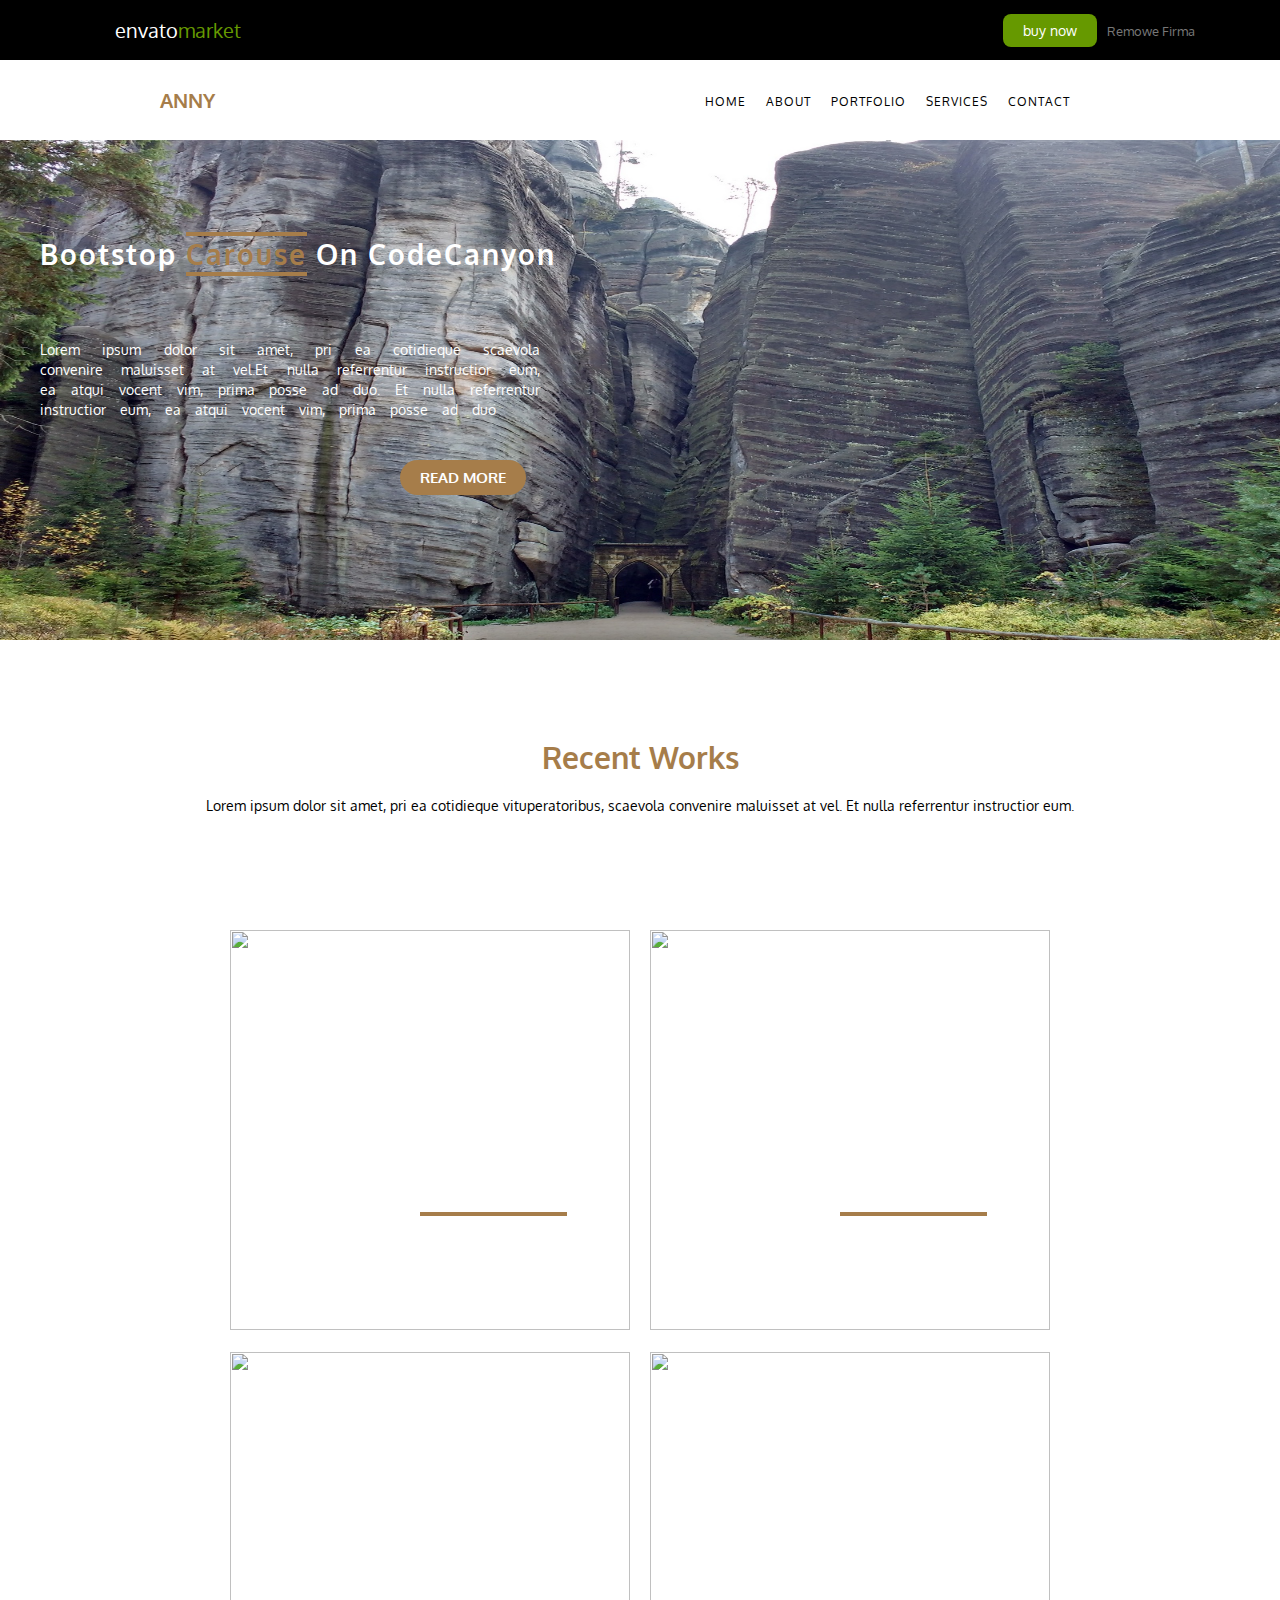
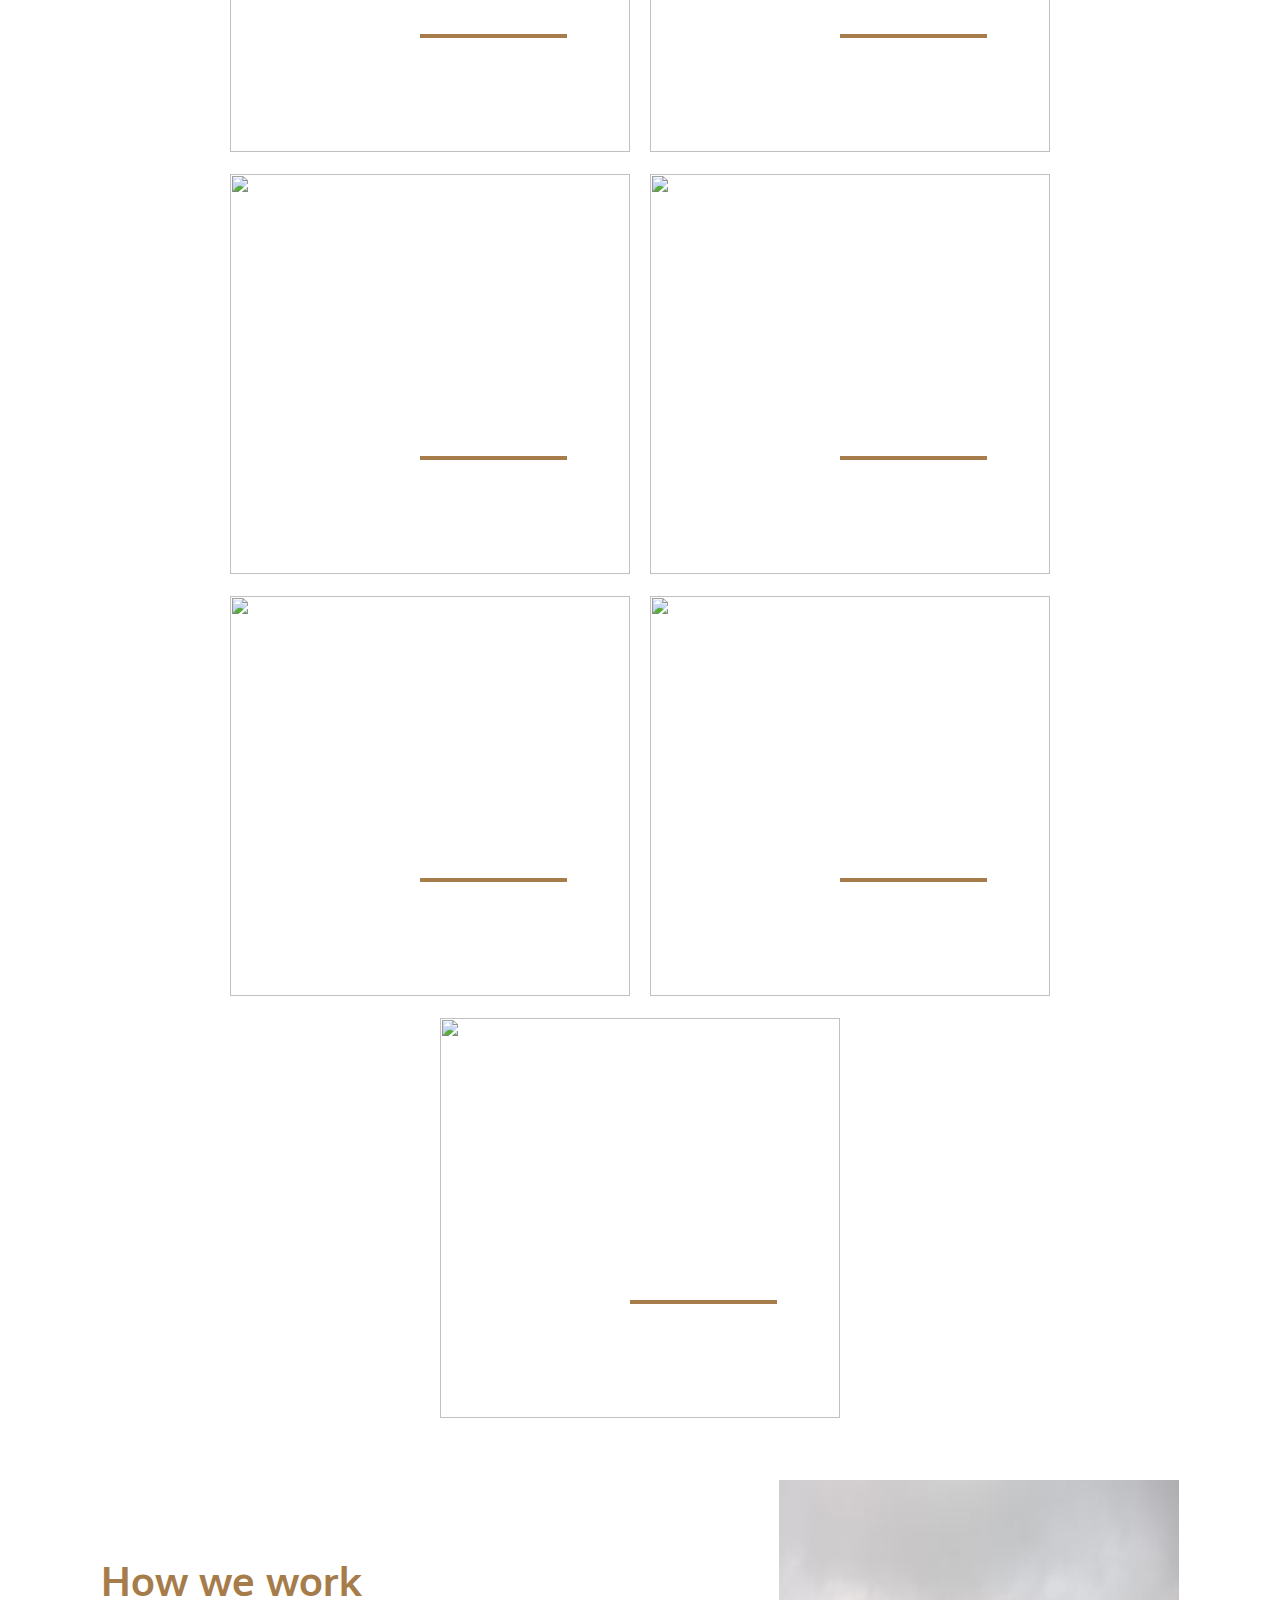
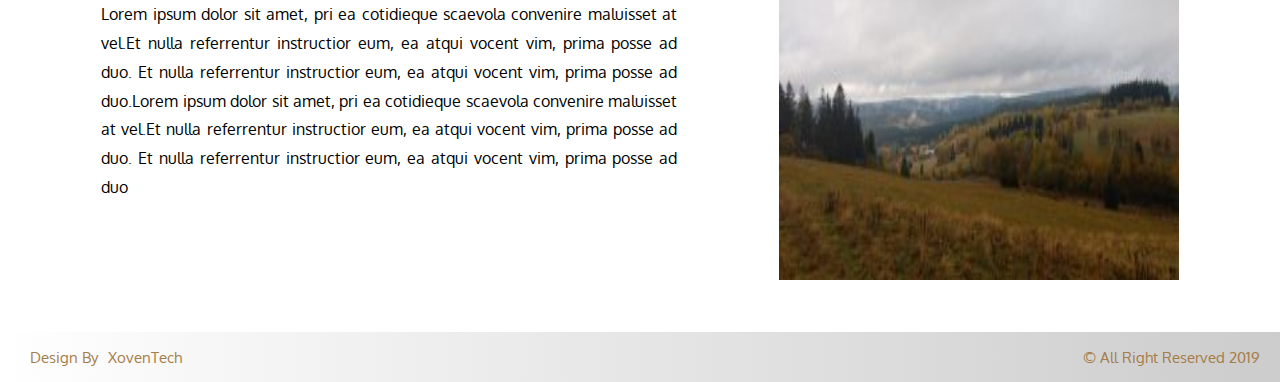
==== index.html @ 45963b71 "everything" ====
<!DOCTYPE html>
<html lang="en">
<head>
    <meta charset="UTF-8">
    <meta name="viewport" content="width=device-width, initial-scale=1.0">
    <meta http-equiv="X-UA-Compatible" content="ie=edge">
    <link rel="stylesheet" href="style.css">
    <link rel="stylesheet" href="nav.css">
    <link rel="stylesheet" href="header.css">
    <link rel="stylesheet" href="main.css">
    <link rel="stylesheet" href="section.css">
    <link rel="stylesheet" href="footer.css">
    <link href="https://fonts.googleapis.com/css?family=Oxygen:400,700&amp;subset=latin-ext" rel="stylesheet">
    <title>dokument</title>
</head>


<body>
    
    <nav class="navbar">
        <div class="navbar-branding">
            <a href="" class="logo2">envato</a>
        </div>
        <div class="navbar-list">
            <div><a href="" class="logo3">buy now</a></div>
            <div><a href="" class="logo4">remowe firma</a></div>
        </div>
    </nav> 

    <nav class="logo-botton">
        <div class="logo-anna">
            <a href="">Anny</a></li>
        </div>
        <div class="logo-link">
                <div><a href="index.html">home</a></div>
                <div><a href="">about</a></div>
                <div><a href="">portfolio</a></div>
                <div><a href="">services</a></div>
                <div><a href="kontakt.html">contact</a></div>
        </div>
    </nav>
    <header class="text">
        <div class="linia">
        <h1>
        <span class="linia1">bootstop</span>
        <span class="linia2 color">carouse</span>
        <span class="linia3">on codeCanyon</span>
        </h1></div>
        <div class="liniap">
        <p>Lorem ipsum dolor sit amet, pri ea cotidieque scaevola convenire maluisset at vel.Et nulla referrentur instructior eum, ea atqui vocent vim, prima posse ad duo. Et nulla referrentur instructior eum, ea atqui vocent vim, prima posse ad duo</p>
        </div>
        <div class="liniaa">
        <a href="">read more</a></div>
        <img src="tlo4.jpg" alt="">
    </header>

    <main class="color">
        <h1>recent works</h1>
        <p>Lorem ipsum dolor sit amet, pri ea cotidieque vituperatoribus, scaevola convenire maluisset at vel. 
                     Et nulla referrentur instructior eum.</p>
    </main>

    <section class="card-section">
        <div class="card card-1">
                <h2>i'm hangry desinger</h2>
                <p>TheCodrops always hungry to lern.</p>
                <img src="image_big3_3.jpg" alt="">     
        </div>
        <div class="card card-2">
                <h2>i'm hangry desinger</h2>                
                <p>TheCodrops always hungry to lern.</p>
                <img src="image_big3_3.jpg" alt="">  
        </div>
        <div class="card card-3">
                <h2>i'm hangry desinger</h2>                
                <p>TheCodrops always hungry to lern.</p>
                <img src="image_big3_3.jpg" alt="">  
        </div>
        <div class="card card-4">
                <h2>i'm hangry desinger</h2>                
                <p>TheCodrops always hungry to lern.</p>
                <img src="image_big3_3.jpg" alt="">  
        </div>
        <div class="card card-5">
            <h2>i'm hangry desinger</h2>                
            <p>TheCodrops always hungry to lern.</p>
            <img src="image_big3_3.jpg" alt="">  
        </div>
        <div class="card card-6">
            <h2>i'm hangry desinger</h2>                
            <p>TheCodrops always hungry to lern.</p>
            <img src="image_big3_3.jpg" alt="">  
        </div>
        <div class="card card-7">
            <h2>i'm hangry desinger</h2>                
            <p>TheCodrops always hungry to lern.</p>
            <img src="image_big3_3.jpg" alt="">  
        </div>
        <div class="card card-8">
            <h2>i'm hangry desinger</h2>                
            <p>TheCodrops always hungry to lern.</p>
            <img src="image_big3_3.jpg" alt="">  
        </div>
        <div class="card card-9">
            <h2>i'm hangry desinger</h2>                
            <p>TheCodrops always hungry to lern.</p>
            <img src="image_big3_3.jpg" alt="">  
        </div>
    </section>

    <section class="row">
        <div class="side">
                <h1>How we work</h1>
                <p>Lorem ipsum dolor sit amet, pri ea cotidieque scaevola convenire maluisset at vel.Et nulla referrentur instructior eum, ea atqui vocent vim, prima posse ad duo. Et nulla referrentur instructior eum, ea atqui vocent vim, prima posse ad duo.Lorem ipsum dolor sit amet, pri ea cotidieque scaevola convenire maluisset at vel.Et nulla referrentur instructior eum, ea atqui vocent vim, prima posse ad duo. Et nulla referrentur instructior eum, ea atqui vocent vim, prima posse ad duo</p>
            </div>
            <div class="side1">
            <img src="tlo5.jpg" alt="">
            </div>
    
    </section>
    <footer class="stopka">
        <div class="stopka1">
            <div class="tekst1">design by</div>
            <div class="tekst2">xovenTech</div>
        </div>
           <div class="stopka2">
            <p>© All Right Reserved 2019</p>
        </div>
    </footer>
           
</body>
</html>
---- style.css ----
/*reset*/


html, body, div, span, applet, object, iframe,
h1, h2, h3, h4, h5, h6, p, blockquote, pre,
a, abbr, acronym, address, big, cite, code,
del, dfn, em, img, ins, kbd, q, s, samp,
small, strike, strong, sub, sup, tt, var,
b, u, i, center,
dl, dt, dd, ol, ul, li,
fieldset, form, label, legend,
table, caption, tbody, tfoot, thead, tr, th, td,
article, aside, canvas, details, embed, 
figure, figcaption, footer, header, hgroup, 
menu, nav, output, ruby, section, summary,
time, mark, audio, video {
 margin: 0;
 padding: 0;
 border: 0;
 font-size: 100%;
 font: inherit;
 vertical-align: baseline;
}
/* HTML5 display-role reset for older browsers */
article, aside, details, figcaption, figure, 
footer, header, hgroup, menu, nav, section {
 display: block;
}
body {
 line-height: 1;
}
ol, ul {
 list-style: none;
}
blockquote, q {
 quotes: none;
}
blockquote:before, blockquote:after,
q:before, q:after {
 content: '';
 content: none;
}
table {
 border-collapse: collapse;
 border-spacing: 0;
}


* {
	box-sizing: border-box;
}
body {
	margin: 0;
	padding: 0;
	font-family: 'Oxygen', sans-serif;
}
a {
	text-decoration: none;
}





/*

.contact-form {
	width: 100%;
	margin: 0 auto;

}
.contakt-form-inner {
	width: 100%;	


}
.contact-form input {
	width: 80%;
	margin: 0 0 20px 70px;
	padding: 10px;
	text-transform: capitalize;
	box-shadow: 0px 5px 12px 2px rgba(107, 69, 22, 0.88);
	border-top: none;
	line-height: 200%;
	outline: none;
}
.contact-form textarea {
	width: 80%;
	margin: 0 0 20px 70px;
	border: 2px  solid #A67D4A;
	padding: 18px 50px 80px 10px;
	text-transform: capitalize;
	font-size: 15px;
	box-shadow: 0px 5px 12px 2px rgba(107, 69, 22, 0.88);
	border-top: none;
	outline: none;
}
.contact-form button {
	padding: 10px 20px;
	border: 2px solid #A67D4A;
	border-radius: 25px;
	font-size: 14px;
	text-transform: uppercase;
	background-color: #A67D4A;
	color: white;
	margin: 40px 0 150px 250px;

}
.contact-form button:hover {
	background-color: #999999;
	border: 2px solid #999999;
}
---- nav.css ----
* {
	box-sizing: border-box;
}
body {
	margin: 0;
	padding: 0;
	font-family: 'Oxygen', sans-serif;
}
a {
	text-decoration: none;
}

/* navbar*/
.navbar {
	background-color: black;
	box-shadow: 1px 1px 0 black;
    height: 60px;
	display: flex;
	justify-content: space-around;
	align-items: center;
}
.navbar-list {
	display: flex;
	justify-content: flex-end;
	padding-left: 25px;
	width: 50%;
}
.navbar-branding {			
	width: 300px;
	padding-left: 30px;
}
.navbar-branding a {
	font-size: 20px;
	color: white;
}
.logo2::after {
	content: "market";
	color: #669900;
}
.logo3 {
	font-size: 14px;
	color: white;
	background-color: #669900;
	padding: 8px 20px;
    border-radius: 8px;
    margin-right: 10px;
}
.logo3:hover {
	background-color: #669968;
}
.logo4 {
	color: #777777;
	text-transform: capitalize;
	font-size: 13px;
}
.logo4:hover {
	color: white;
}
/* logo-botton*/
.logo-botton {
	background-color: white;
	color: black;
	height: 80px;
	display: flex;
	flex-direction: row;
	justify-content: space-around;
	align-items: center;
	padding-left: 60px;
}
.logo-link {
	display: flex;
	flex-direction: row;
	flex-wrap: nowrap;
	justify-content: flex-end;
	width: 100%;
	margin-right: 200px;
	margin-left: 50px;

}
.logo-anna {
	width: 550px;
}

.logo-anna a {
	color: #A67D4A;
	font-size: 20px;
	font-weight: bold;
	text-transform: uppercase;
	padding-left: 100px;
	
 }
 .logo-link a {
	text-transform: uppercase;
	letter-spacing: 1px;
	color: black;
	font-size: 12px;
	margin: 0 10px;
 }
 
 .logo-link a:hover {
	 color: #A67D4A;
 }
---- header.css ----
.text {
	position: relative;
}
.linia {
	position: absolute;
	left: 40px;
	top: 100px;
	font-size: 28px;
	text-transform: capitalize;
	font-weight: 900;
	letter-spacing: 2px;
	padding-bottom: 20px;
}
.liniap  {
	word-spacing: 10px;
	line-height: 20px;
	text-align: justify;
	color: white;
	width: 500px;
	font-size: 14px;
	position: absolute;
	left: 40px;
	top: 200px;
}
.liniaa a {
	font-size: 15px;
	font-weight: 900;
	color: white;
	background-color: #A67D4A;
	border-radius: 20px;
	padding: 10px 20px;
	text-transform: uppercase;
	position: absolute;
	left: 400px;
	top: 320px;
}
.linia1{
	color: white;
}
.linia2 {	
	border-top: 4px solid #A67D4A;
	border-bottom: 4px solid #A67D4A;
	color: #A67D4A;
}
.linia3 {
	color: white;
}
.text a:hover {
	color: #A67D4A;
	background-color: white;
}
.text img {
	height: 500px;
	width: 100%;


}
---- main.css ----
main {
    margin: 100px;
    text-align: center;
}
main h1 {
	font-size: 30px;
	font-weight: 800;
	text-transform: capitalize;
    color: #A67D4A;
    padding-bottom: 20px;
}
main p {
	font-size: 14px;
	color: black;

	line-height: 2.0;
}
---- section.css ----
.card-section {
    max-width:100%;
    max-height: 100%;
    display: flex;
    flex-direction: row;
	flex-wrap: wrap;
	justify-content: center;
	align-content: center;
	margin: 0 120px;
}
.card {
    padding: 10px;
	position: relative;
	background-repeat: no-repeat;
}
.card img {
	width: 400px;
    height: 400px;
}
.card h2 {
	position: absolute;
	left: 200px;
	bottom: 100px;
	padding-top: 10px;
	color: white;
	font-size: 16px;
	text-transform: capitalize;
	border-top: 4px solid #A67D4A;
}
.card p {
	color: white;
	font-size: 16px;
	position: absolute;
	left: 120px;
	bottom: 60px;
}
/* work */
.row {
	display: flex;
	flex-wrap: wrap;
	justify-content: space-evenly;
	align-items: center;
	margin: 50px 0;
	
}

.side {
	width: 45%;
	
}
.side h1 {
	font-size: 40px;
	color: #A67D4A;
	font-weight: 900;
}
.side p {
	font-size: 16px;
	line-height: 1.5;
	text-align: justify;
	line-height: 1.8;	
}
.side1 img {
	width: 400px;
	height: 400px;
	
}
---- footer.css ----
.stopka {
	padding: 0 20px;
    font-size: 15px;
    display: flex;
    align-items: center;
   justify-content: space-between;
    color: #A67D4A;
	height: 50px;
	text-transform: capitalize;
	background: linear-gradient(left,#ffffff, rgb(204, 204, 204));
	background: -moz-linear-gradient(left,#ffffff, rgb(204, 204, 204));
	background: -o-linear-gradient(left,#ffffff, rgb(204, 204, 204));
	background: -webkit-linear-gradient(left,#ffffff, rgb(204, 204, 204));
}
.stopka1 {
	display: flex;
	align-items: center;
	justify-content: flex-start;
}
.tekst1 {
	padding: 0 10px;
}
.tekst2:hover {
	cursor: pointer;
}
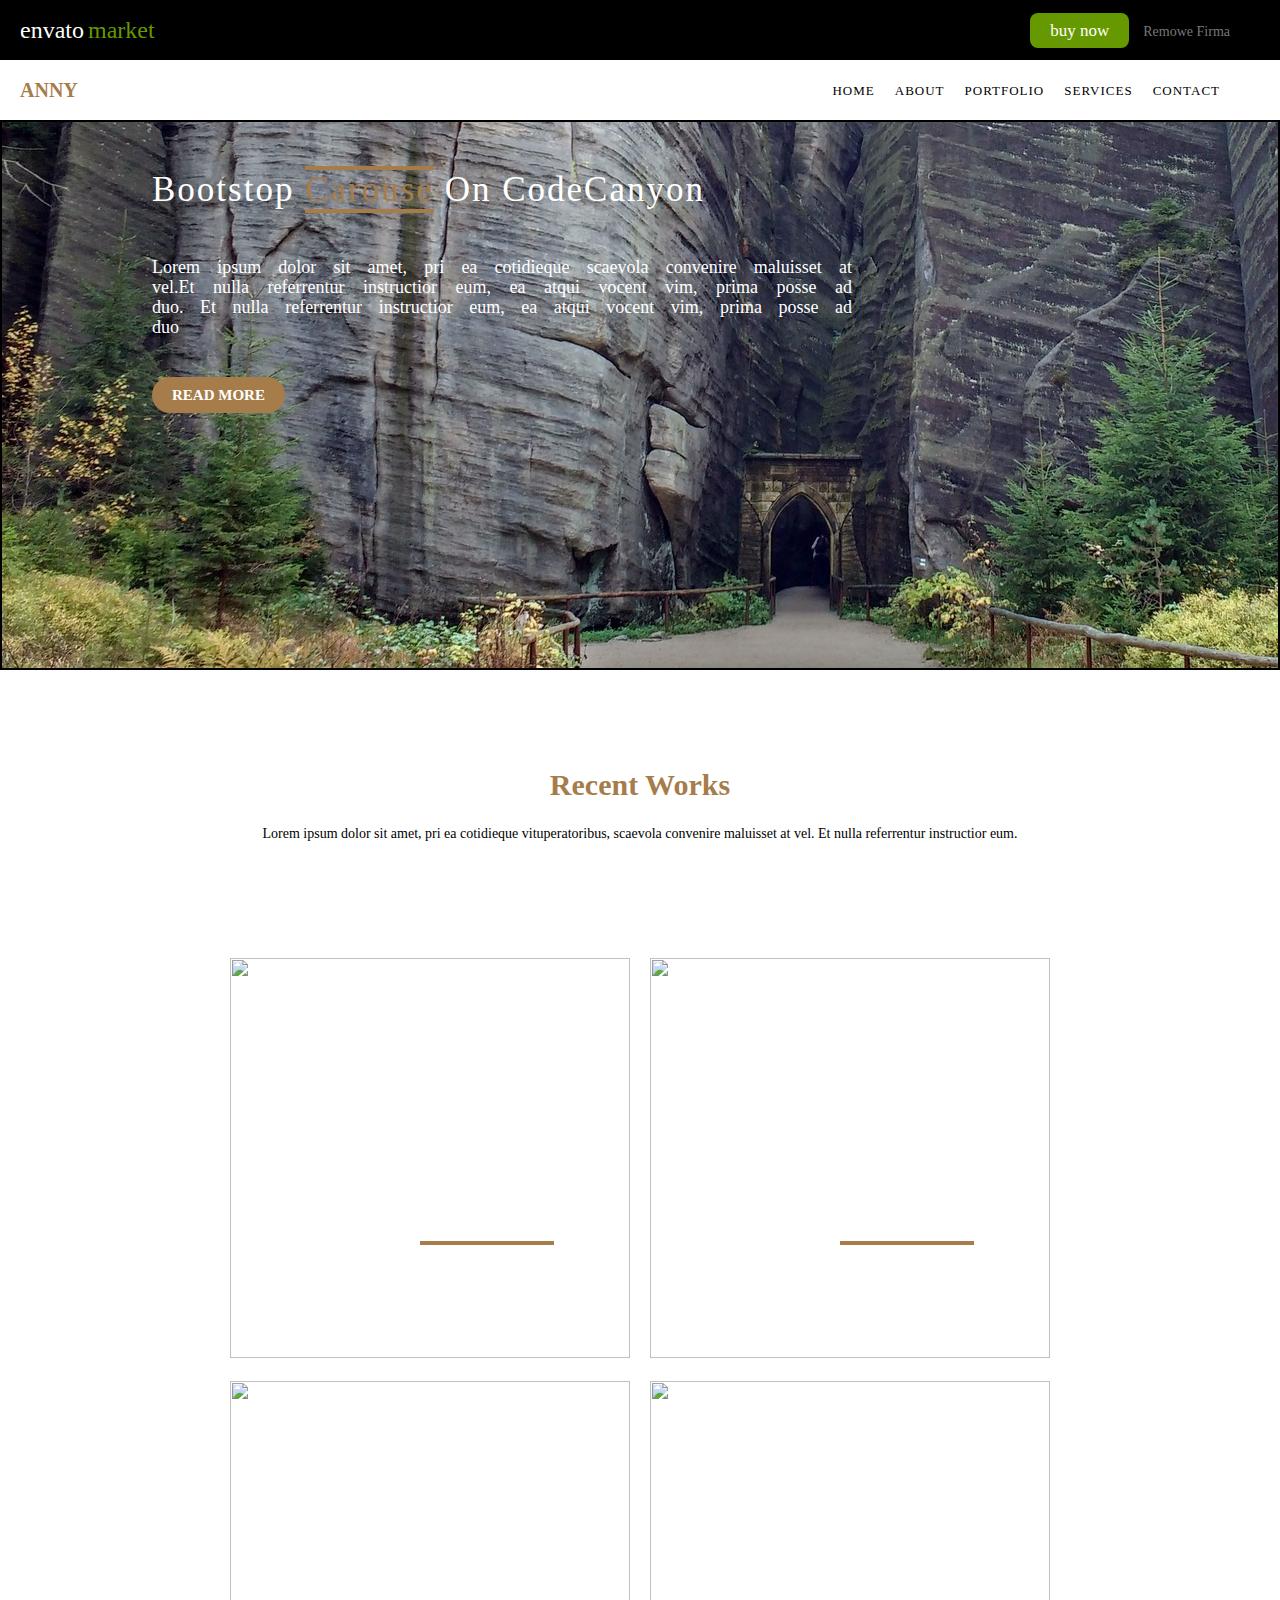
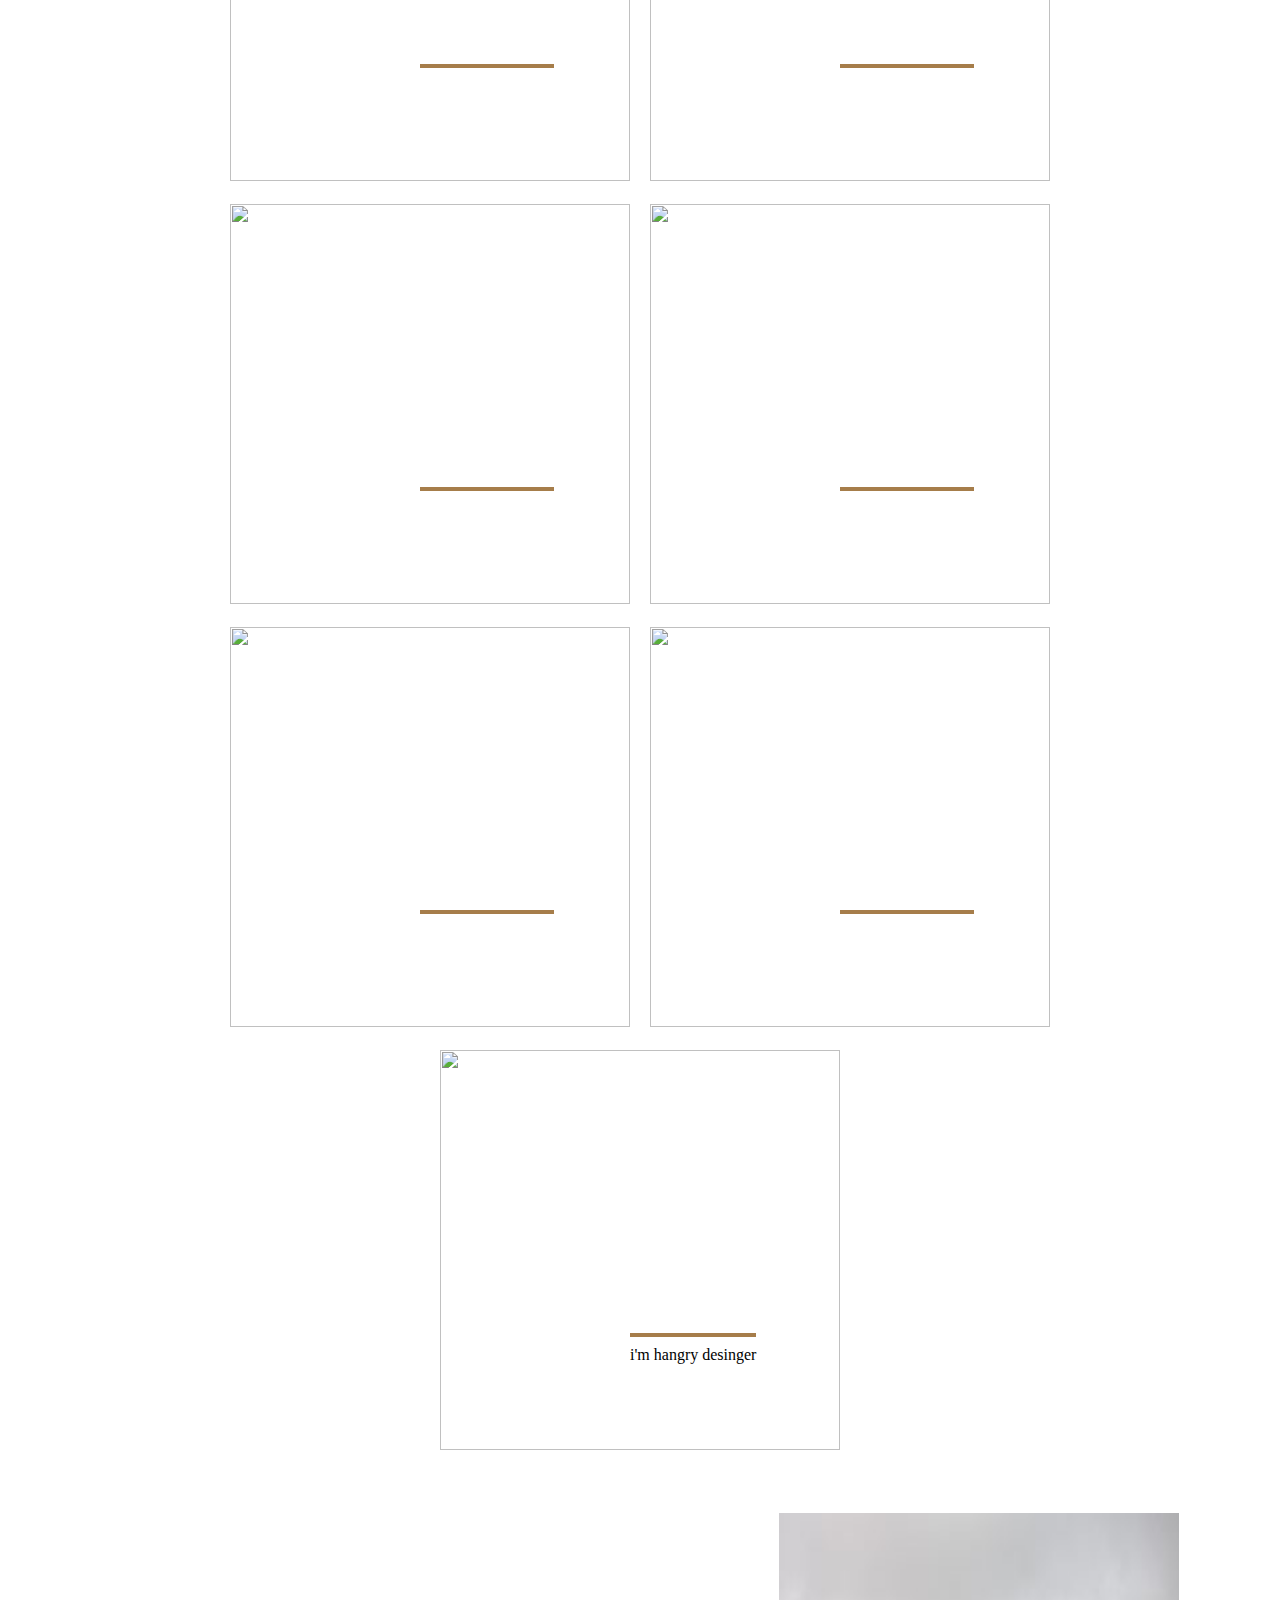
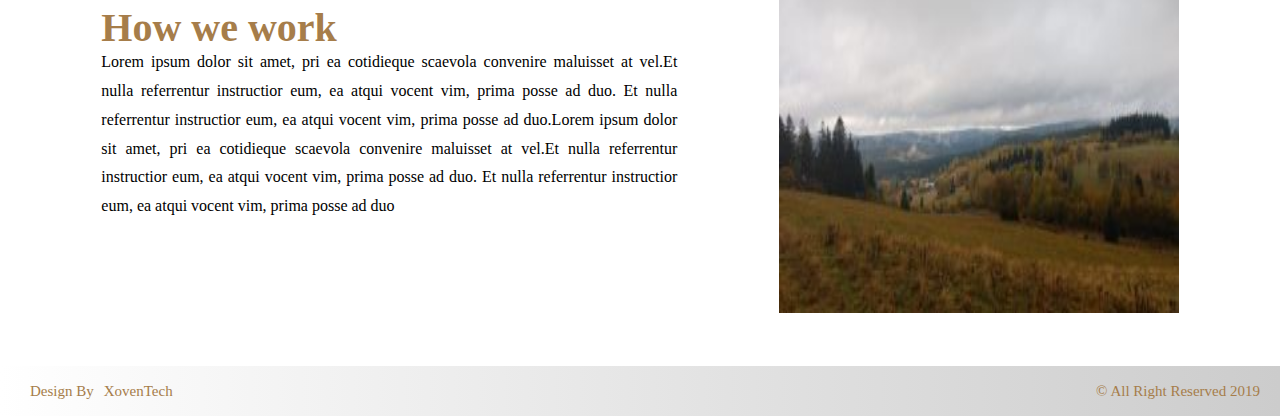
==== commit 24c471be: "correction" ====
--- a/index.html
+++ b/index.html
@@ -10,107 +10,101 @@
     <link rel="stylesheet" href="main.css">
     <link rel="stylesheet" href="section.css">
     <link rel="stylesheet" href="footer.css">
+    <link rel="stylesheet" href="reset.css">
     <link href="https://fonts.googleapis.com/css?family=Oxygen:400,700&amp;subset=latin-ext" rel="stylesheet">
     <title>dokument</title>
 </head>
 
-
 <body>
-    
     <nav class="navbar">
-        <div class="navbar-branding">
-            <a href="" class="logo2">envato</a>
+        <div class="navbar-logo">
+            <a href="" class="logo1 color1">envato</a>
+            <a href="" class="logo2">market</a>
         </div>
         <div class="navbar-list">
-            <div><a href="" class="logo3">buy now</a></div>
-            <div><a href="" class="logo4">remowe firma</a></div>
+            <a href="" class="logo3 color1">buy now</a>
+            <a href="" class="logo4 text2">remowe firma</a>
         </div>
     </nav> 
-
     <nav class="logo-botton">
         <div class="logo-anna">
-            <a href="">Anny</a></li>
+            <a class="color2 text1"href="">Anny</a></li>
         </div>
         <div class="logo-link">
-                <div><a href="index.html">home</a></div>
-                <div><a href="">about</a></div>
-                <div><a href="">portfolio</a></div>
-                <div><a href="">services</a></div>
-                <div><a href="kontakt.html">contact</a></div>
+            <a class="text1"href="index.html">home</a>
+            <a class="text1"href="">about</a>
+            <a class="text1"href="">portfolio</a>
+            <a class="text1"href="">services</a>
+            <a class="text1"href="kontakt.html">contact</a>
         </div>
     </nav>
     <header class="text">
-        <div class="linia">
-        <h1>
-        <span class="linia1">bootstop</span>
-        <span class="linia2 color">carouse</span>
-        <span class="linia3">on codeCanyon</span>
-        </h1></div>
-        <div class="liniap">
-        <p>Lorem ipsum dolor sit amet, pri ea cotidieque scaevola convenire maluisset at vel.Et nulla referrentur instructior eum, ea atqui vocent vim, prima posse ad duo. Et nulla referrentur instructior eum, ea atqui vocent vim, prima posse ad duo</p>
-        </div>
-        <div class="liniaa">
-        <a href="">read more</a></div>
-        <img src="tlo4.jpg" alt="">
+        <h1 class="linia text2">
+        <span class="linia1 color1">bootstop</span>
+        <span class="linia2 color2">carouse</span>
+        <span class="linia3 color1">on codeCanyon</span>
+        </h1>
+        <p class="liniap color1" >Lorem ipsum dolor sit amet, pri ea cotidieque scaevola convenire maluisset at vel.Et nulla referrentur instructior eum, ea atqui vocent vim, prima posse ad duo. Et nulla referrentur instructior eum, ea atqui vocent vim, prima posse ad duo</p>
+        <a class="liniaa text1"href="">read more</a>
     </header>
 
-    <main class="color">
-        <h1>recent works</h1>
+    <main>
+        <h2 class="color2 text2">recent works</h2>
         <p>Lorem ipsum dolor sit amet, pri ea cotidieque vituperatoribus, scaevola convenire maluisset at vel. 
                      Et nulla referrentur instructior eum.</p>
     </main>
 
     <section class="card-section">
         <div class="card card-1">
-                <h2>i'm hangry desinger</h2>
-                <p>TheCodrops always hungry to lern.</p>
+                <h5 class="color1 text2">i'm hangry desinger</h5>
+                <p class="color1 text2">TheCodrops always hungry to lern.</p>
                 <img src="image_big3_3.jpg" alt="">     
         </div>
         <div class="card card-2">
-                <h2>i'm hangry desinger</h2>                
-                <p>TheCodrops always hungry to lern.</p>
+                <h5 class="color1 text2">i'm hangry desinger</h5>                
+                <p class="color1">TheCodrops always hungry to lern.</p>
                 <img src="image_big3_3.jpg" alt="">  
         </div>
         <div class="card card-3">
-                <h2>i'm hangry desinger</h2>                
-                <p>TheCodrops always hungry to lern.</p>
+                <h5 class="color1 text2">i'm hangry desinger</h5>                
+                <p class="color1">TheCodrops always hungry to lern.</p>
                 <img src="image_big3_3.jpg" alt="">  
         </div>
         <div class="card card-4">
-                <h2>i'm hangry desinger</h2>                
-                <p>TheCodrops always hungry to lern.</p>
+                <h5 class="color1 text2">i'm hangry desinger</h5>                
+                <p class="color1">TheCodrops always hungry to lern.</p>
                 <img src="image_big3_3.jpg" alt="">  
         </div>
         <div class="card card-5">
-            <h2>i'm hangry desinger</h2>                
-            <p>TheCodrops always hungry to lern.</p>
+            <h5 class="color1 text2">i'm hangry desinger</h5>                
+            <p class="color1">TheCodrops always hungry to lern.</p>
             <img src="image_big3_3.jpg" alt="">  
         </div>
         <div class="card card-6">
-            <h2>i'm hangry desinger</h2>                
-            <p>TheCodrops always hungry to lern.</p>
+            <h5 class="color1 text2">i'm hangry desinger</h5>                
+            <p class="color1">TheCodrops always hungry to lern.</p>
             <img src="image_big3_3.jpg" alt="">  
         </div>
         <div class="card card-7">
-            <h2>i'm hangry desinger</h2>                
-            <p>TheCodrops always hungry to lern.</p>
+            <h5 class="color1 text2">i'm hangry desinger</h5>                
+            <p class="color1">TheCodrops always hungry to lern.</p>
             <img src="image_big3_3.jpg" alt="">  
         </div>
         <div class="card card-8">
-            <h2>i'm hangry desinger</h2>                
-            <p>TheCodrops always hungry to lern.</p>
+            <h5 class="color1 text2">i'm hangry desinger</h5>                
+            <p class="color1">TheCodrops always hungry to lern.</p>
             <img src="image_big3_3.jpg" alt="">  
         </div>
         <div class="card card-9">
-            <h2>i'm hangry desinger</h2>                
-            <p>TheCodrops always hungry to lern.</p>
+            <h5 class="color1text2 ">i'm hangry desinger</h5>                
+            <p class="color1">TheCodrops always hungry to lern.</p>
             <img src="image_big3_3.jpg" alt="">  
         </div>
     </section>
 
     <section class="row">
         <div class="side">
-                <h1>How we work</h1>
+                <h1 class="color2">How we work</h1>
                 <p>Lorem ipsum dolor sit amet, pri ea cotidieque scaevola convenire maluisset at vel.Et nulla referrentur instructior eum, ea atqui vocent vim, prima posse ad duo. Et nulla referrentur instructior eum, ea atqui vocent vim, prima posse ad duo.Lorem ipsum dolor sit amet, pri ea cotidieque scaevola convenire maluisset at vel.Et nulla referrentur instructior eum, ea atqui vocent vim, prima posse ad duo. Et nulla referrentur instructior eum, ea atqui vocent vim, prima posse ad duo</p>
             </div>
             <div class="side1">
@@ -118,7 +112,7 @@
             </div>
     
     </section>
-    <footer class="stopka">
+    <footer class="stopka color2 text2">
         <div class="stopka1">
             <div class="tekst1">design by</div>
             <div class="tekst2">xovenTech</div>
@@ -126,7 +120,6 @@
            <div class="stopka2">
             <p>© All Right Reserved 2019</p>
         </div>
-    </footer>
-           
+    </footer>           
 </body>
 </html>
--- a/style.css
+++ b/style.css
@@ -1,112 +1,30 @@
-/*reset*/
-
-
-html, body, div, span, applet, object, iframe,
-h1, h2, h3, h4, h5, h6, p, blockquote, pre,
-a, abbr, acronym, address, big, cite, code,
-del, dfn, em, img, ins, kbd, q, s, samp,
-small, strike, strong, sub, sup, tt, var,
-b, u, i, center,
-dl, dt, dd, ol, ul, li,
-fieldset, form, label, legend,
-table, caption, tbody, tfoot, thead, tr, th, td,
-article, aside, canvas, details, embed, 
-figure, figcaption, footer, header, hgroup, 
-menu, nav, output, ruby, section, summary,
-time, mark, audio, video {
- margin: 0;
- padding: 0;
- border: 0;
- font-size: 100%;
- font: inherit;
- vertical-align: baseline;
-}
-/* HTML5 display-role reset for older browsers */
-article, aside, details, figcaption, figure, 
-footer, header, hgroup, menu, nav, section {
- display: block;
-}
-body {
- line-height: 1;
-}
-ol, ul {
- list-style: none;
-}
-blockquote, q {
- quotes: none;
-}
-blockquote:before, blockquote:after,
-q:before, q:after {
- content: '';
- content: none;
-}
-table {
- border-collapse: collapse;
- border-spacing: 0;
-}
-
 
 * {
 	box-sizing: border-box;
 }
 body {
-	margin: 0;
-	padding: 0;
+	
 	font-family: 'Oxygen', sans-serif;
+	
 }
 a {
 	text-decoration: none;
 }
+.color1 {
+	color: white;
+}
+.color2 {
+	color: #A67D4A;
+}
+.text1 {
+	text-transform: uppercase;
+}
+.text2 {
+	text-transform: capitalize;
+}
+	
 
 
 
 
 
-/*
-
-.contact-form {
-	width: 100%;
-	margin: 0 auto;
-
-}
-.contakt-form-inner {
-	width: 100%;	
-
-
-}
-.contact-form input {
-	width: 80%;
-	margin: 0 0 20px 70px;
-	padding: 10px;
-	text-transform: capitalize;
-	box-shadow: 0px 5px 12px 2px rgba(107, 69, 22, 0.88);
-	border-top: none;
-	line-height: 200%;
-	outline: none;
-}
-.contact-form textarea {
-	width: 80%;
-	margin: 0 0 20px 70px;
-	border: 2px  solid #A67D4A;
-	padding: 18px 50px 80px 10px;
-	text-transform: capitalize;
-	font-size: 15px;
-	box-shadow: 0px 5px 12px 2px rgba(107, 69, 22, 0.88);
-	border-top: none;
-	outline: none;
-}
-.contact-form button {
-	padding: 10px 20px;
-	border: 2px solid #A67D4A;
-	border-radius: 25px;
-	font-size: 14px;
-	text-transform: uppercase;
-	background-color: #A67D4A;
-	color: white;
-	margin: 40px 0 150px 250px;
-
-}
-.contact-form button:hover {
-	background-color: #999999;
-	border: 2px solid #999999;
-}--- a/nav.css
+++ b/nav.css
@@ -1,102 +1,66 @@
-* {
-	box-sizing: border-box;
-}
-body {
-	margin: 0;
-	padding: 0;
-	font-family: 'Oxygen', sans-serif;
-}
-a {
-	text-decoration: none;
-}
 
 /* navbar*/
 .navbar {
 	background-color: black;
-	box-shadow: 1px 1px 0 black;
-    height: 60px;
 	display: flex;
-	justify-content: space-around;
+	justify-content: space-between;
 	align-items: center;
+	height: 60px;
+	
 }
-.navbar-list {
-	display: flex;
-	justify-content: flex-end;
-	padding-left: 25px;
-	width: 50%;
+.logo1 {
+	font-size: 24px;
+	padding-left: 20px;
 }
-.navbar-branding {			
-	width: 300px;
-	padding-left: 30px;
-}
-.navbar-branding a {
-	font-size: 20px;
-	color: white;
-}
-.logo2::after {
-	content: "market";
+.logo2 {
 	color: #669900;
+	font-size: 24px;
 }
 .logo3 {
-	font-size: 14px;
-	color: white;
+	font-size: 17px;
 	background-color: #669900;
 	padding: 8px 20px;
     border-radius: 8px;
-    margin-right: 10px;
+	margin-right: 10px;
+	
 }
 .logo3:hover {
 	background-color: #669968;
 }
 .logo4 {
 	color: #777777;
-	text-transform: capitalize;
-	font-size: 13px;
+	font-size: 14px;
+	padding-right: 50px;
 }
 .logo4:hover {
 	color: white;
 }
 /* logo-botton*/
 .logo-botton {
-	background-color: white;
-	color: black;
-	height: 80px;
 	display: flex;
-	flex-direction: row;
-	justify-content: space-around;
+	justify-content: space-between;
 	align-items: center;
-	padding-left: 60px;
+	height: 60px;
 }
 .logo-link {
 	display: flex;
-	flex-direction: row;
 	flex-wrap: nowrap;
-	justify-content: flex-end;
-	width: 100%;
-	margin-right: 200px;
-	margin-left: 50px;
-
+	justify-content: space-evenly;
+	align-items: center;
+	margin-right: 50px;
 }
-.logo-anna {
-	width: 550px;
-}
-
 .logo-anna a {
-	color: #A67D4A;
 	font-size: 20px;
 	font-weight: bold;
-	text-transform: uppercase;
-	padding-left: 100px;
-	
+	margin-left: 20px;
  }
  .logo-link a {
-	text-transform: uppercase;
 	letter-spacing: 1px;
 	color: black;
-	font-size: 12px;
-	margin: 0 10px;
+	font-size: 13px;
+	padding: 5px 10px;
  }
- 
+
  .logo-link a:hover {
 	 color: #A67D4A;
  }
--- a/header.css
+++ b/header.css
@@ -1,58 +1,69 @@
 .text {
-	position: relative;
+	height: 420px;
+	background-image: url(tlo4_small.jpg);
+	border: 2px solid black;
+
+}
+@media screen and ( min-width: 1024px){
+	.text {
+	background-image: url(tlo4_big.jpg);
+	height: 550px;
+}
 }
 .linia {
-	position: absolute;
-	left: 40px;
-	top: 100px;
-	font-size: 28px;
-	text-transform: capitalize;
-	font-weight: 900;
+	font-size: 26px;
 	letter-spacing: 2px;
-	padding-bottom: 20px;
+	margin: 50px;
+	
+}
+@media screen and ( min-width: 1024px){
+	.linia {
+		font-size: 35px;
+		padding-left: 100px;
+	}
 }
 .liniap  {
+	font-size: 14px;
 	word-spacing: 10px;
 	line-height: 20px;
 	text-align: justify;
-	color: white;
-	width: 500px;
-	font-size: 14px;
-	position: absolute;
-	left: 40px;
-	top: 200px;
+	width: 400px;
+	margin: 50px;
 }
-.liniaa a {
+@media screen and ( min-width: 1024px){
+.liniap {
+	font-size: 18px;
+	width: 800px;
+	padding-left: 100px;
+	}
+}
+
+.text a {
 	font-size: 15px;
+	background-color: #A67D4A;
+	border-radius: 80px;
+	padding: 15px 30px;
 	font-weight: 900;
 	color: white;
-	background-color: #A67D4A;
-	border-radius: 20px;
 	padding: 10px 20px;
-	text-transform: uppercase;
-	position: absolute;
-	left: 400px;
-	top: 320px;
+	margin-left: 50px;
 }
-.linia1{
-	color: white;
+@media screen and ( min-width: 1024px){
+.text a {
+	font-size: 15px;
+	padding: 10px 20px;
+	margin-left: 150px;
+	}
 }
+	
 .linia2 {	
 	border-top: 4px solid #A67D4A;
 	border-bottom: 4px solid #A67D4A;
-	color: #A67D4A;
 }
-.linia3 {
-	color: white;
-}
+
 .text a:hover {
 	color: #A67D4A;
 	background-color: white;
 }
-.text img {
-	height: 500px;
-	width: 100%;
 
 
-}
-
--- a/main.css
+++ b/main.css
@@ -2,16 +2,12 @@
     margin: 100px;
     text-align: center;
 }
-main h1 {
+main h2 {
 	font-size: 30px;
 	font-weight: 800;
-	text-transform: capitalize;
-    color: #A67D4A;
     padding-bottom: 20px;
 }
 main p {
 	font-size: 14px;
-	color: black;
-
 	line-height: 2.0;
 }--- a/section.css
+++ b/section.css
@@ -1,6 +1,4 @@
 .card-section {
-    max-width:100%;
-    max-height: 100%;
     display: flex;
     flex-direction: row;
 	flex-wrap: wrap;
@@ -11,24 +9,21 @@
 .card {
     padding: 10px;
 	position: relative;
-	background-repeat: no-repeat;
+
 }
 .card img {
 	width: 400px;
     height: 400px;
 }
-.card h2 {
+.card h5 {
 	position: absolute;
 	left: 200px;
 	bottom: 100px;
 	padding-top: 10px;
-	color: white;
 	font-size: 16px;
-	text-transform: capitalize;
 	border-top: 4px solid #A67D4A;
 }
 .card p {
-	color: white;
 	font-size: 16px;
 	position: absolute;
 	left: 120px;
@@ -41,26 +36,20 @@
 	justify-content: space-evenly;
 	align-items: center;
 	margin: 50px 0;
-	
 }
-
 .side {
 	width: 45%;
-	
 }
 .side h1 {
 	font-size: 40px;
-	color: #A67D4A;
 	font-weight: 900;
 }
 .side p {
 	font-size: 16px;
-	line-height: 1.5;
+	line-height: 1.8;
 	text-align: justify;
-	line-height: 1.8;	
 }
 .side1 img {
 	width: 400px;
 	height: 400px;
-	
 }--- a/footer.css
+++ b/footer.css
@@ -3,10 +3,8 @@
     font-size: 15px;
     display: flex;
     align-items: center;
-   justify-content: space-between;
-    color: #A67D4A;
+    justify-content: space-between;
 	height: 50px;
-	text-transform: capitalize;
 	background: linear-gradient(left,#ffffff, rgb(204, 204, 204));
 	background: -moz-linear-gradient(left,#ffffff, rgb(204, 204, 204));
 	background: -o-linear-gradient(left,#ffffff, rgb(204, 204, 204));
@@ -20,7 +18,7 @@
 .tekst1 {
 	padding: 0 10px;
 }
-.tekst2:hover {
+.tekst2 {
 	cursor: pointer;
 }
 
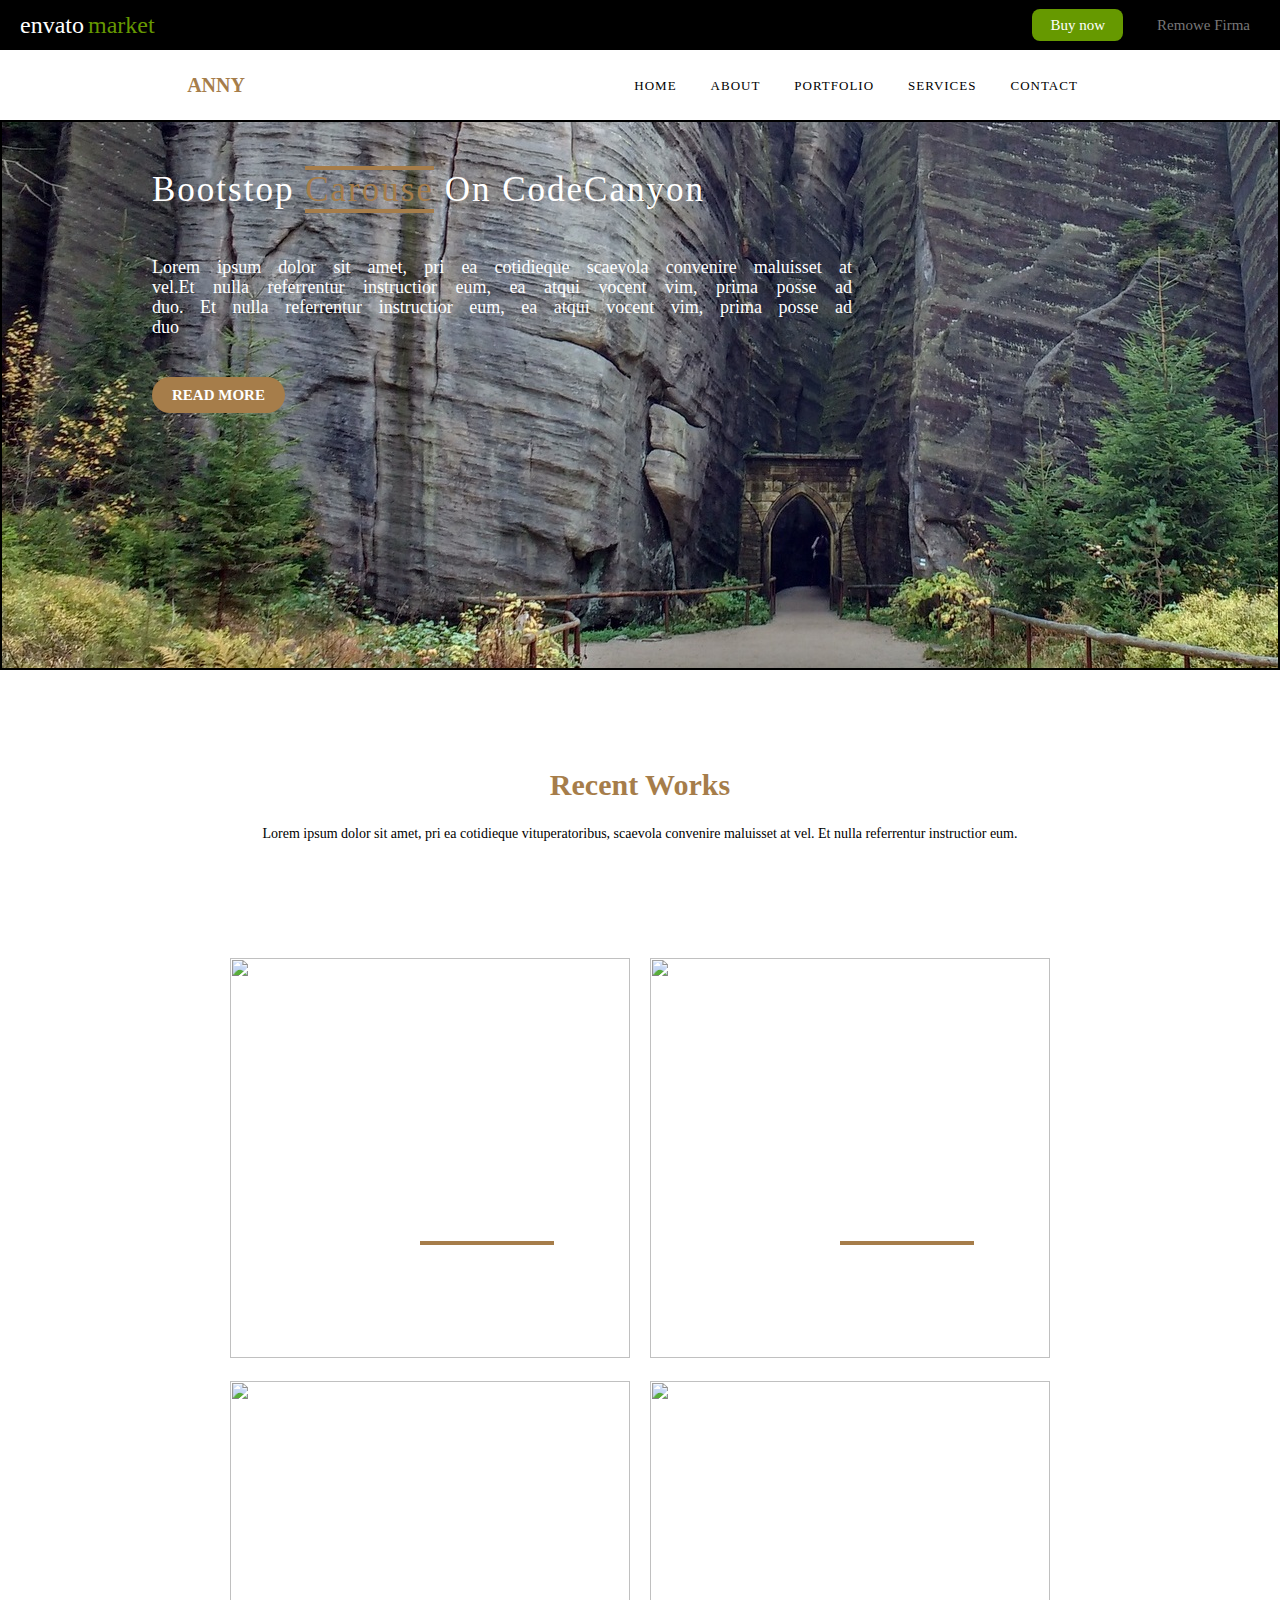
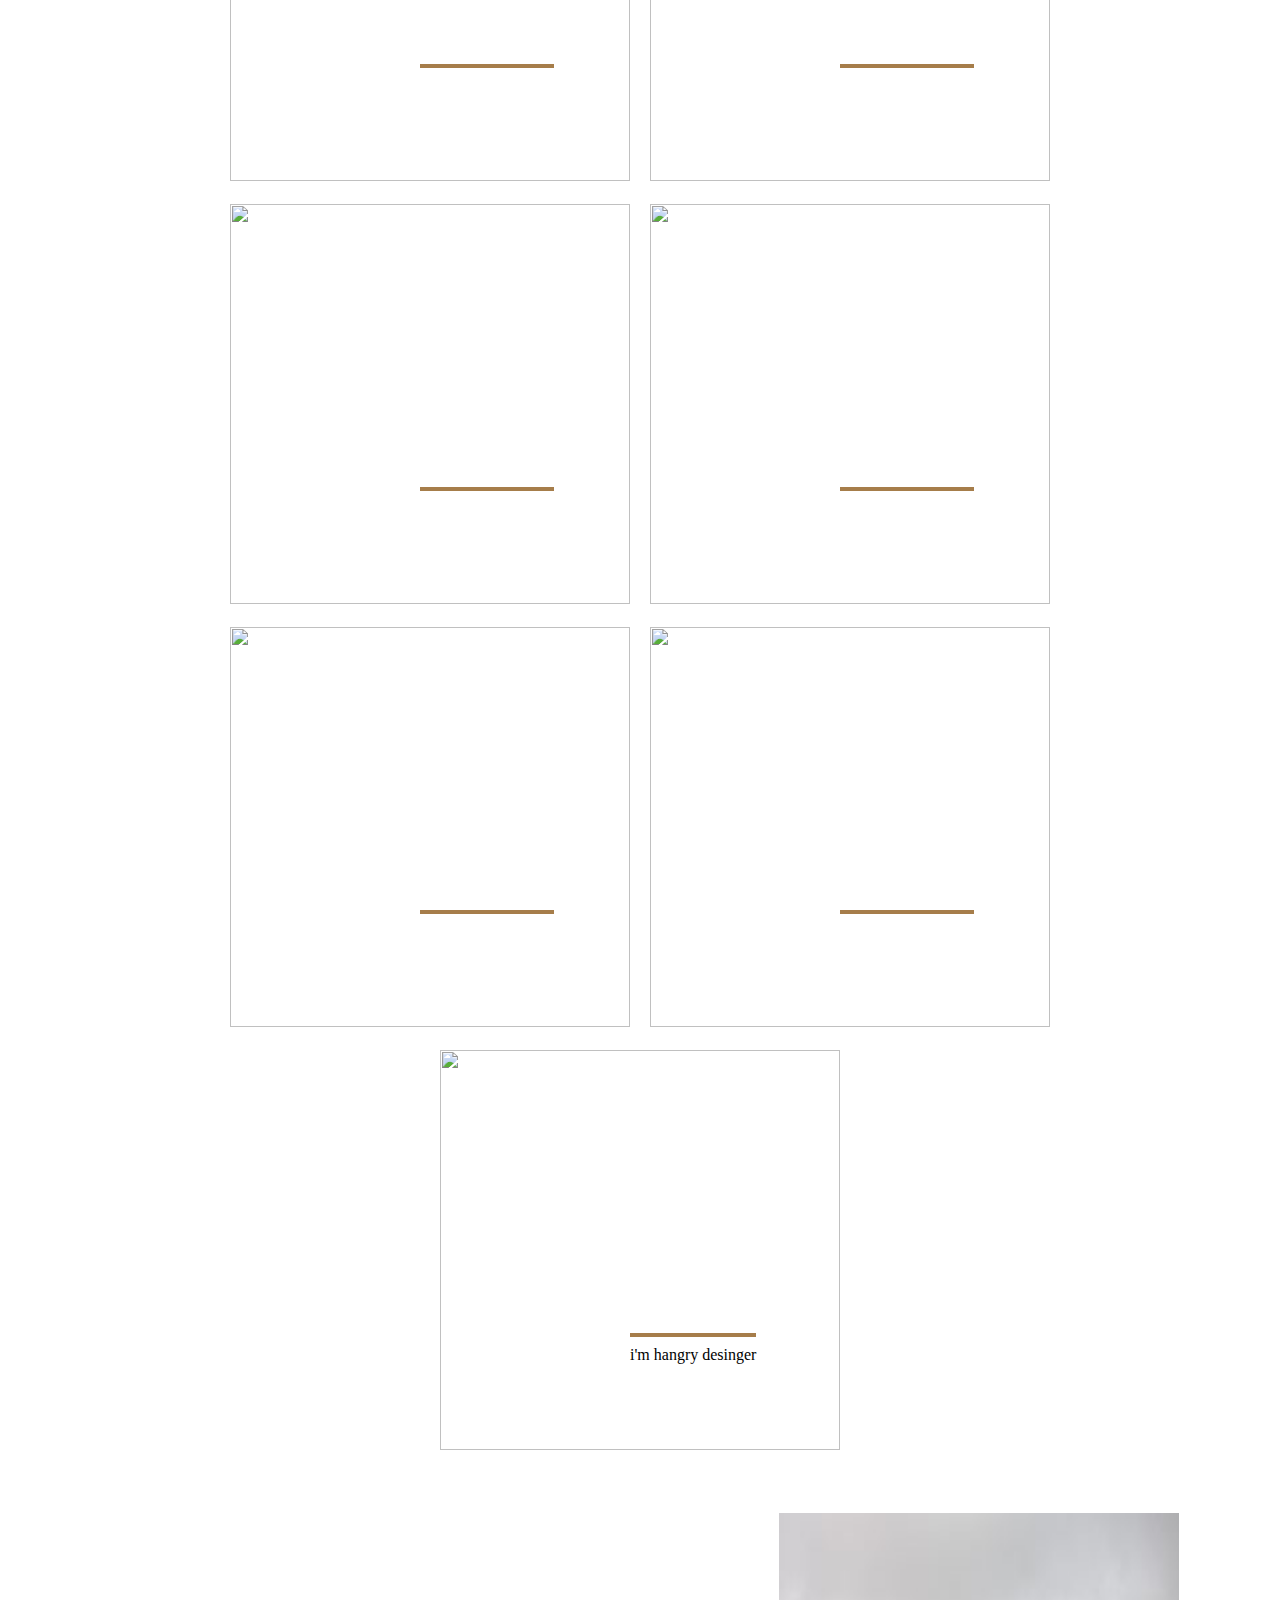
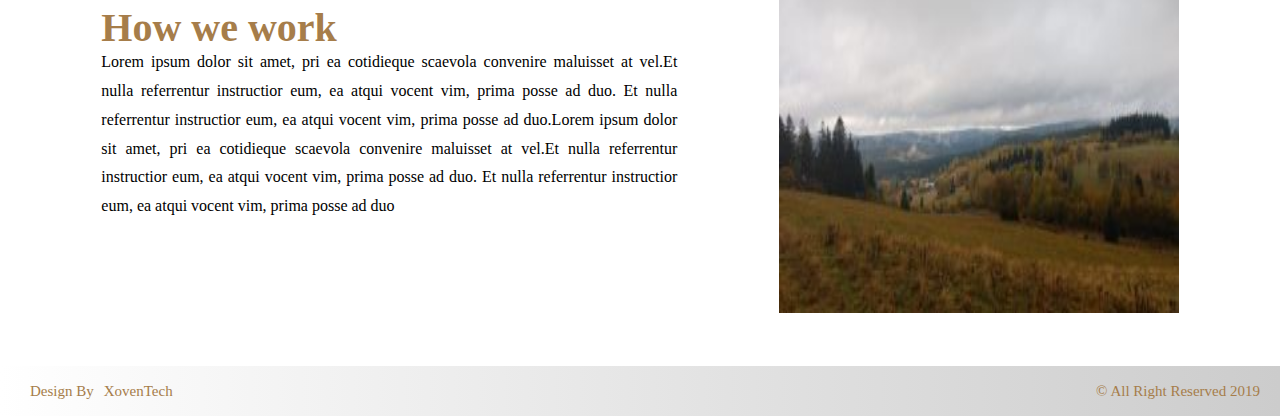
==== commit 0278cb5e: "lesson" ====
--- a/index.html
+++ b/index.html
@@ -11,19 +11,19 @@
     <link rel="stylesheet" href="section.css">
     <link rel="stylesheet" href="footer.css">
     <link rel="stylesheet" href="reset.css">
-    <link href="https://fonts.googleapis.com/css?family=Oxygen:400,700&amp;subset=latin-ext" rel="stylesheet">
+    <link href="https://fonts.googleapis.com/css?family=Rubik:400,700i&amp;subset=latin-ext" rel="stylesheet">
     <title>dokument</title>
 </head>
 
 <body>
     <nav class="navbar">
         <div class="navbar-logo">
-            <a href="" class="logo1 color1">envato</a>
-            <a href="" class="logo2">market</a>
+            <a href="" class="color1">envato</a>
+            <a href="">market</a>
         </div>
         <div class="navbar-list">
-            <a href="" class="logo3 color1">buy now</a>
-            <a href="" class="logo4 text2">remowe firma</a>
+            <a href="" class="color1">buy now</a>
+            <a href="" class="text2">remowe firma</a>
         </div>
     </nav> 
     <nav class="logo-botton">
@@ -31,11 +31,11 @@
             <a class="color2 text1"href="">Anny</a></li>
         </div>
         <div class="logo-link">
-            <a class="text1"href="index.html">home</a>
-            <a class="text1"href="">about</a>
-            <a class="text1"href="">portfolio</a>
-            <a class="text1"href="">services</a>
-            <a class="text1"href="kontakt.html">contact</a>
+             <a class="text1"href="index.html">home</a>
+             <a class="text1"href="">about</a>
+             <a class="text1"href="">portfolio</a>
+             <a class="text1"href="">services</a>
+             <a class="text1"href="kontakt.html">contact</a>
         </div>
     </nav>
     <header class="text">
--- a/style.css
+++ b/style.css
@@ -3,9 +3,7 @@
 	box-sizing: border-box;
 }
 body {
-	
-	font-family: 'Oxygen', sans-serif;
-	
+	font-family: 'Rubik', sans-serif;
 }
 a {
 	text-decoration: none;
@@ -16,6 +14,7 @@
 .color2 {
 	color: #A67D4A;
 }
+
 .text1 {
 	text-transform: uppercase;
 }
@@ -27,4 +26,3 @@
 
 
 
-
--- a/nav.css
+++ b/nav.css
@@ -1,66 +1,62 @@
 
 /* navbar*/
 .navbar {
-	background-color: black;
+	background-color:black;
 	display: flex;
 	justify-content: space-between;
 	align-items: center;
-	height: 60px;
+	height: 50px;	
+}
+.navbar-logo {
+	padding-left: 20px;
+}
+.navbar-logo a {
+	font-size: 24px;
+}
+.navbar-logo a:first-child + a {
+	color: #669900;
+}
+.navbar-list a:first-child  {
+	font-size: 15px;
+	background-color: #669900;
+	padding: 8px 18px;
+	border-radius: 8px;
+}
+.navbar-list::first-letter  { 
+	text-transform: capitalize;
+}
+.navbar-list a:first-child:hover {
+	background-color: #669970;
+}
+.navbar-list a:first-child + a {
+	font-size: 15px;
+	margin: 0 30px;
+	color: #777777;
 	
 }
-.logo1 {
-	font-size: 24px;
-	padding-left: 20px;
-}
-.logo2 {
-	color: #669900;
-	font-size: 24px;
-}
-.logo3 {
-	font-size: 17px;
-	background-color: #669900;
-	padding: 8px 20px;
-    border-radius: 8px;
-	margin-right: 10px;
-	
-}
-.logo3:hover {
-	background-color: #669968;
-}
-.logo4 {
-	color: #777777;
-	font-size: 14px;
-	padding-right: 50px;
-}
-.logo4:hover {
+.navbar-list a:first-child + a:hover {
 	color: white;
 }
+
 /* logo-botton*/
 .logo-botton {
 	display: flex;
-	justify-content: space-between;
+	justify-content: space-around;
 	align-items: center;
-	height: 60px;
-}
-.logo-link {
-	display: flex;
-	flex-wrap: nowrap;
-	justify-content: space-evenly;
-	align-items: center;
-	margin-right: 50px;
+	height: 70px;
 }
 .logo-anna a {
 	font-size: 20px;
 	font-weight: bold;
-	margin-left: 20px;
  }
  .logo-link a {
 	letter-spacing: 1px;
 	color: black;
 	font-size: 13px;
-	padding: 5px 10px;
+	padding: 0 15px;
+	
  }
-
  .logo-link a:hover {
 	 color: #A67D4A;
  }
+
--- a/header.css
+++ b/header.css
@@ -1,12 +1,12 @@
 .text {
 	height: 420px;
-	background-image: url(tlo4_small.jpg);
+	background-image: url(tlo1_small.jpg);
 	border: 2px solid black;
 
 }
 @media screen and ( min-width: 1024px){
 	.text {
-	background-image: url(tlo4_big.jpg);
+	background-image: url(tlo1_big.jpg);
 	height: 550px;
 }
 }
--- a/section.css
+++ b/section.css
@@ -9,7 +9,6 @@
 .card {
     padding: 10px;
 	position: relative;
-
 }
 .card img {
 	width: 400px;
--- a/footer.css
+++ b/footer.css
@@ -5,6 +5,7 @@
     align-items: center;
     justify-content: space-between;
 	height: 50px;
+
 	background: linear-gradient(left,#ffffff, rgb(204, 204, 204));
 	background: -moz-linear-gradient(left,#ffffff, rgb(204, 204, 204));
 	background: -o-linear-gradient(left,#ffffff, rgb(204, 204, 204));
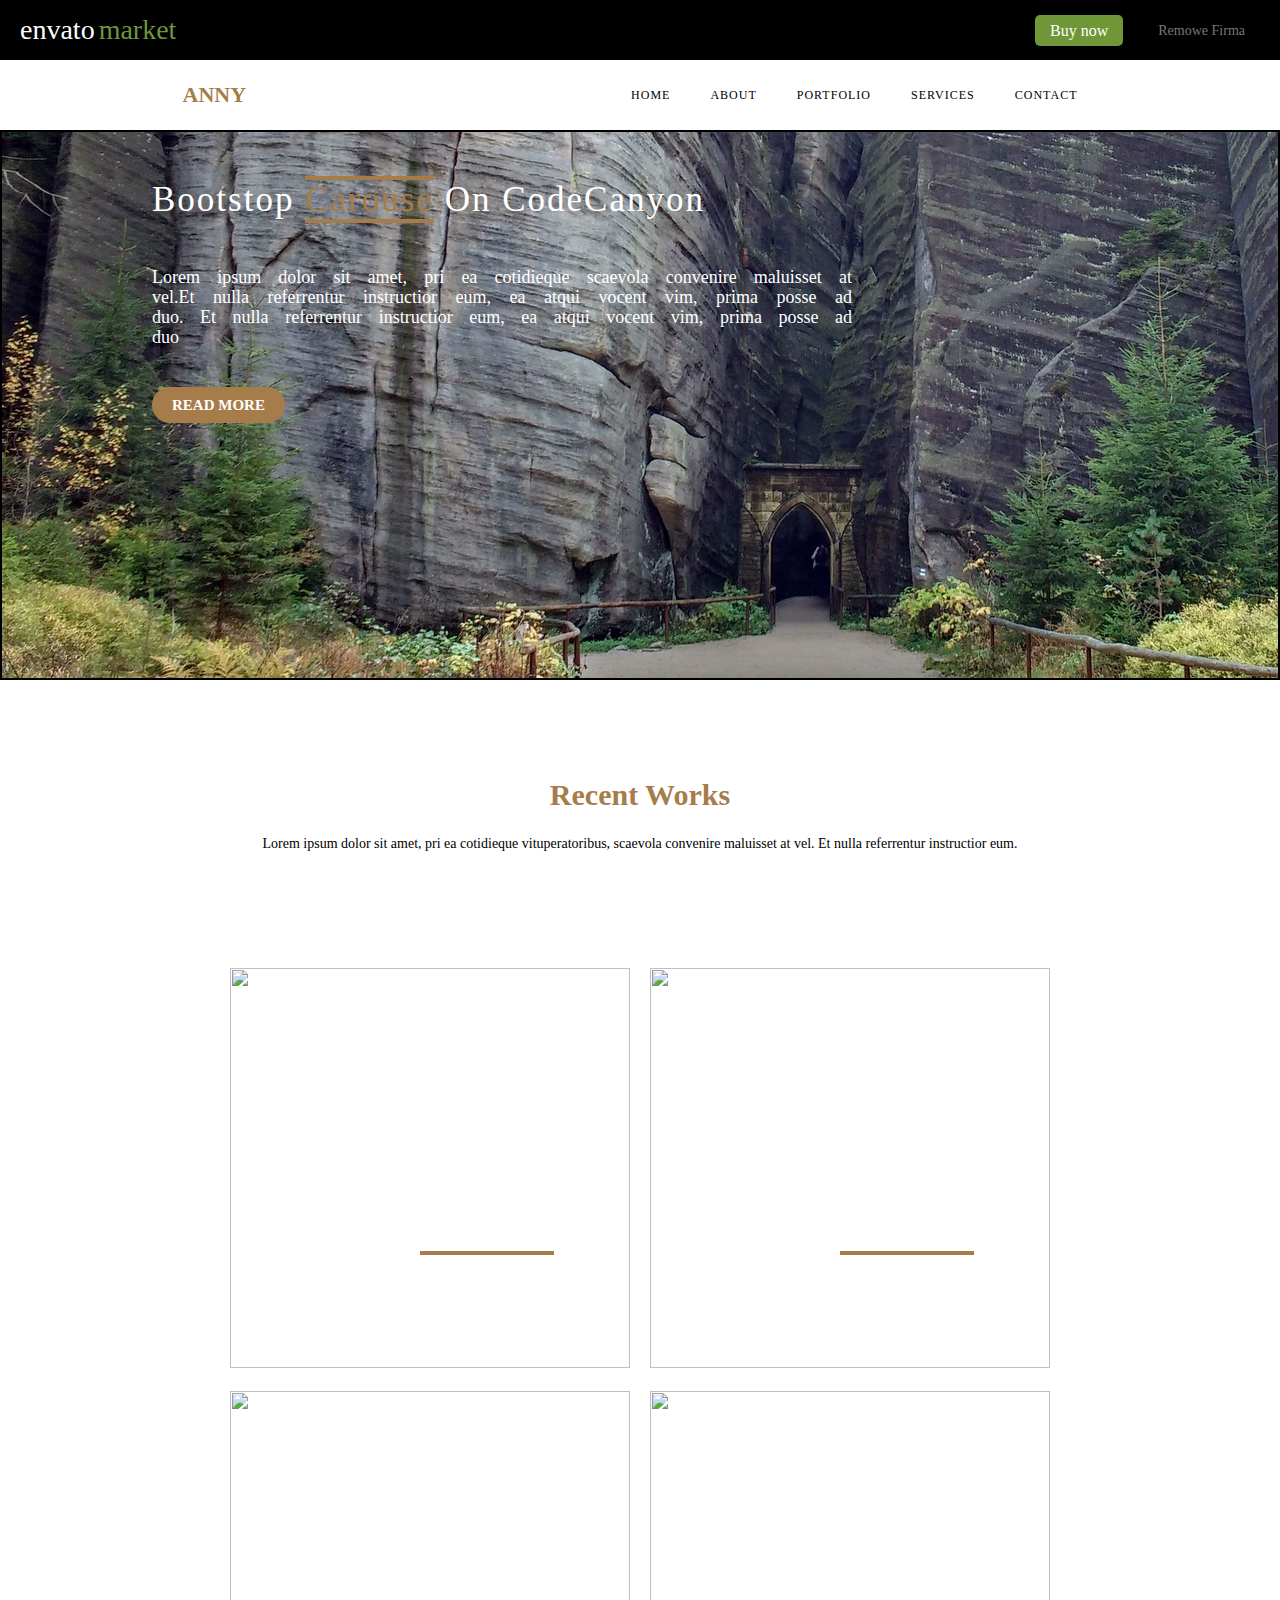
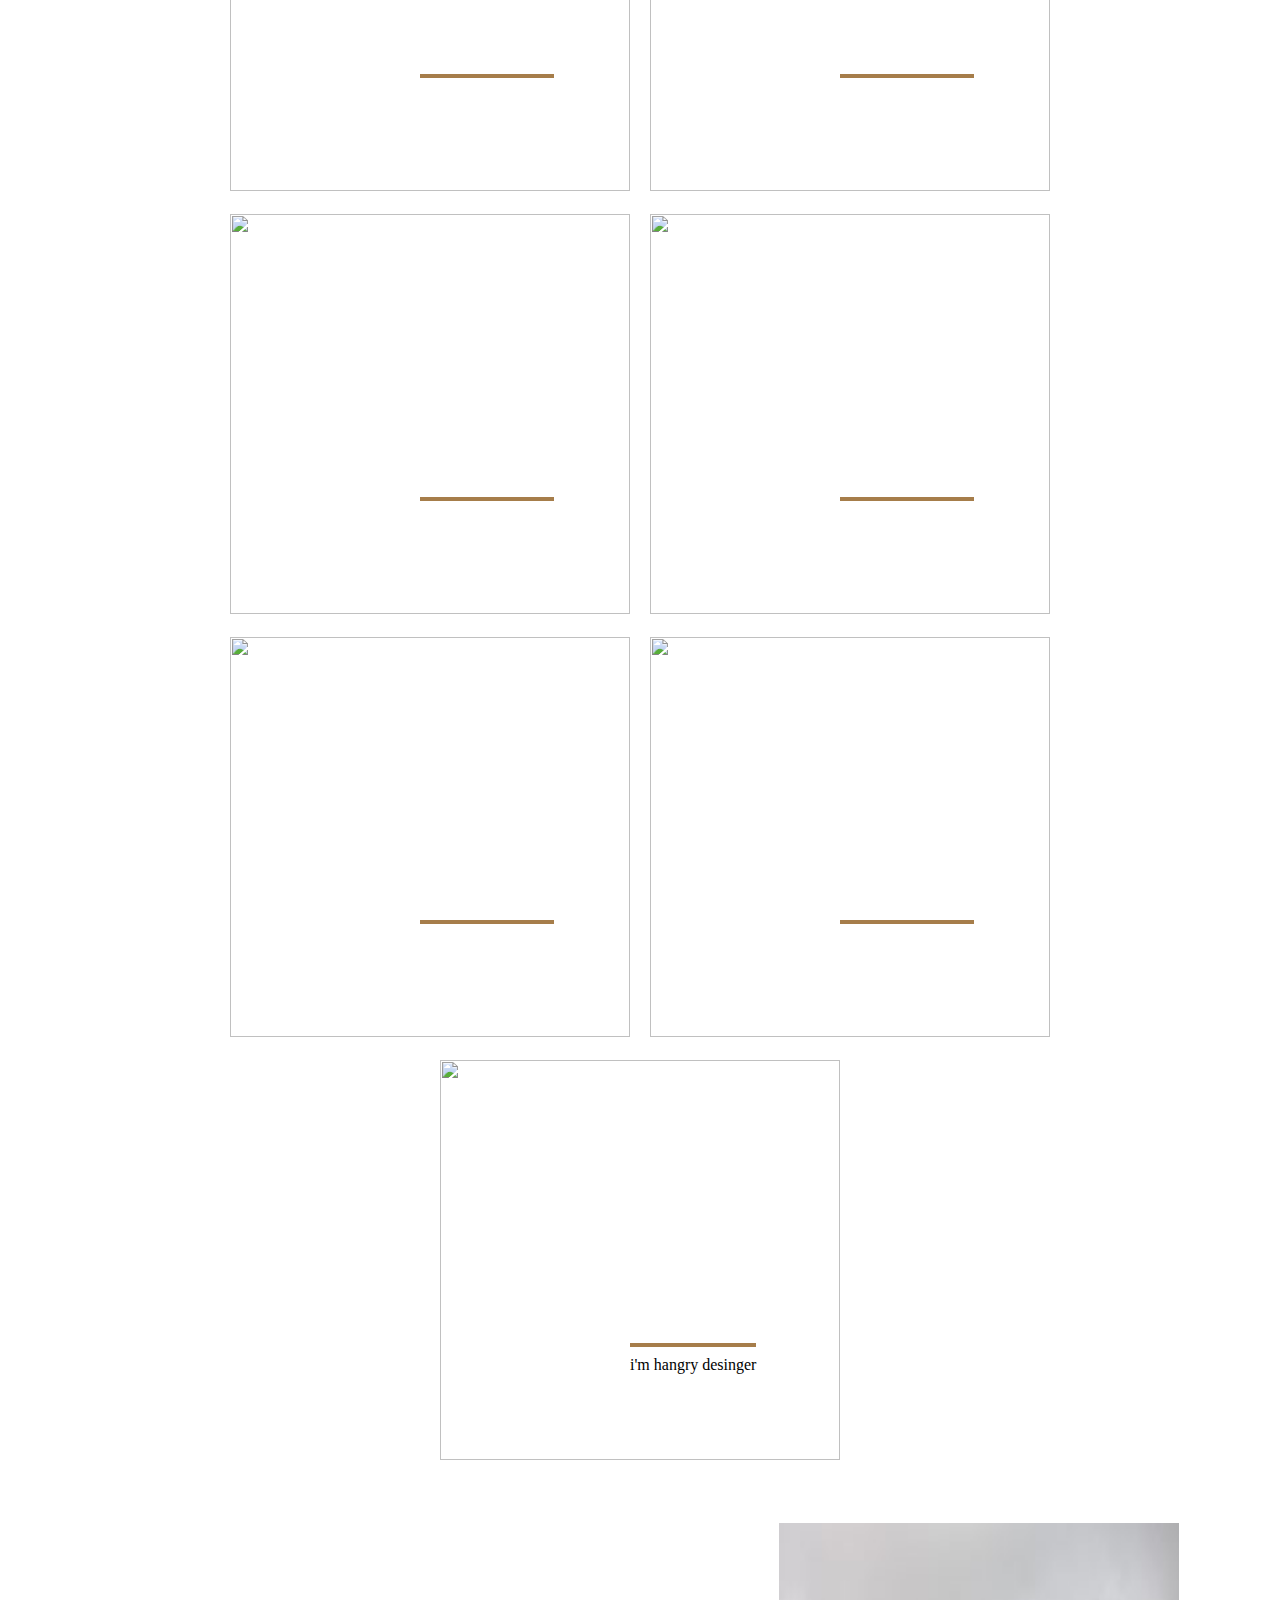
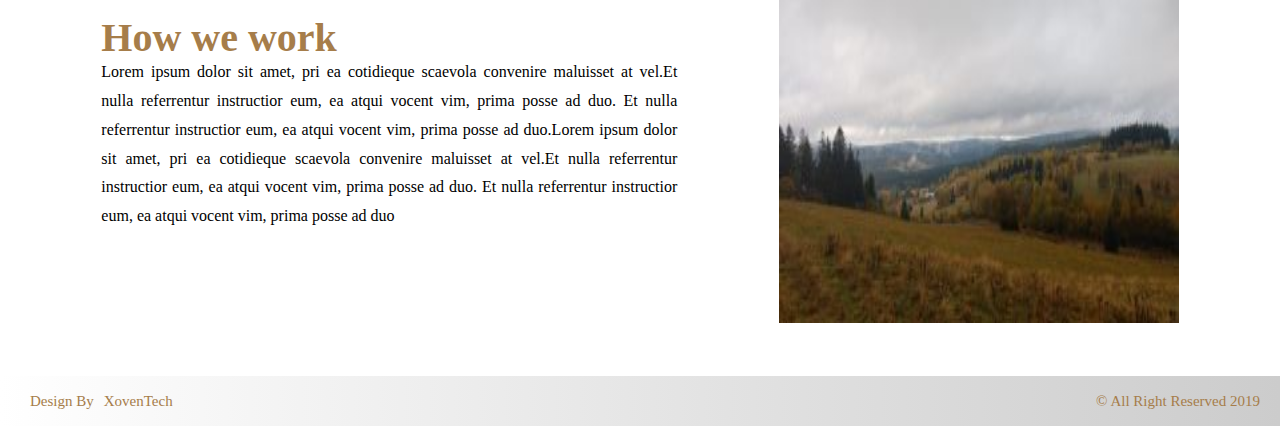
==== commit 383515a3: "nav" ====
--- a/index.html
+++ b/index.html
@@ -19,23 +19,27 @@
     <nav class="navbar">
         <div class="navbar-logo">
             <a href="" class="color1">envato</a>
-            <a href="">market</a>
+            <a href="" class="logo2">market</a>
         </div>
         <div class="navbar-list">
-            <a href="" class="color1">buy now</a>
-            <a href="" class="text2">remowe firma</a>
+            <ul>
+                <li><a href="" class="logo3 color1">buy now</a></li>
+                <li><a href="" class="logo4 color1 text2">remowe firma</a></li>
+            </ul>
         </div>
     </nav> 
     <nav class="logo-botton">
         <div class="logo-anna">
             <a class="color2 text1"href="">Anny</a></li>
         </div>
-        <div class="logo-link">
-             <a class="text1"href="index.html">home</a>
-             <a class="text1"href="">about</a>
-             <a class="text1"href="">portfolio</a>
-             <a class="text1"href="">services</a>
-             <a class="text1"href="kontakt.html">contact</a>
+        <div class="logo-link text1 ">
+            <ul>
+                <li><a href="index.html">home</a></li>
+                <li><a href="">about</a></li>
+                <li><a href="">portfolio</a></li>
+                <li><a href="">services</a></li>
+                <li><a href="kontakt.html">contact</a></li>
+            </ul>   
         </div>
     </nav>
     <header class="text">
--- a/nav.css
+++ b/nav.css
@@ -5,57 +5,70 @@
 	display: flex;
 	justify-content: space-between;
 	align-items: center;
-	height: 50px;	
+	height: 60px;	
 }
 .navbar-logo {
 	padding-left: 20px;
 }
 .navbar-logo a {
-	font-size: 24px;
+	font-size: 28px;
 }
-.navbar-logo a:first-child + a {
-	color: #669900;
+.logo2 {
+	color: #6f9637;
 }
-.navbar-list a:first-child  {
-	font-size: 15px;
-	background-color: #669900;
-	padding: 8px 18px;
-	border-radius: 8px;
+.navbar-list a {
+	display: block;
 }
-.navbar-list::first-letter  { 
-	text-transform: capitalize;
+.navbar-list li {
+	float: left;;
 }
-.navbar-list a:first-child:hover {
-	background-color: #669970;
+.logo3 {
+	background-color: #6f9637;
+	margin-right: 20px;
+	border-radius: 5px;
+	font-size: 16px;
+	padding: 8px 15px;
+	line-height: 15px;
 }
-.navbar-list a:first-child + a {
-	font-size: 15px;
-	margin: 0 30px;
+.logo3::first-letter {
+	text-transform: uppercase;
+}
+.logo4 {
+	margin-right: 20px;
+	font-size: 14px;
+	padding: 8px 15px;
 	color: #777777;
-	
+	line-height: 15px;
 }
-.navbar-list a:first-child + a:hover {
+.logo3:hover {
+	background-color: #486d14;
+}
+.logo4:hover {
 	color: white;
 }
 
 /* logo-botton*/
 .logo-botton {
 	display: flex;
+	align-items: center;
 	justify-content: space-around;
-	align-items: center;
 	height: 70px;
 }
 .logo-anna a {
-	font-size: 20px;
+	font-size: 22px;
 	font-weight: bold;
  }
  .logo-link a {
 	letter-spacing: 1px;
 	color: black;
-	font-size: 13px;
-	padding: 0 15px;
-	
+	font-size: 12px;
+	padding: 0 20px;
+	display: block;
  }
+ .logo-link li {
+	 float: left;
+ }
+
  .logo-link a:hover {
 	 color: #A67D4A;
  }
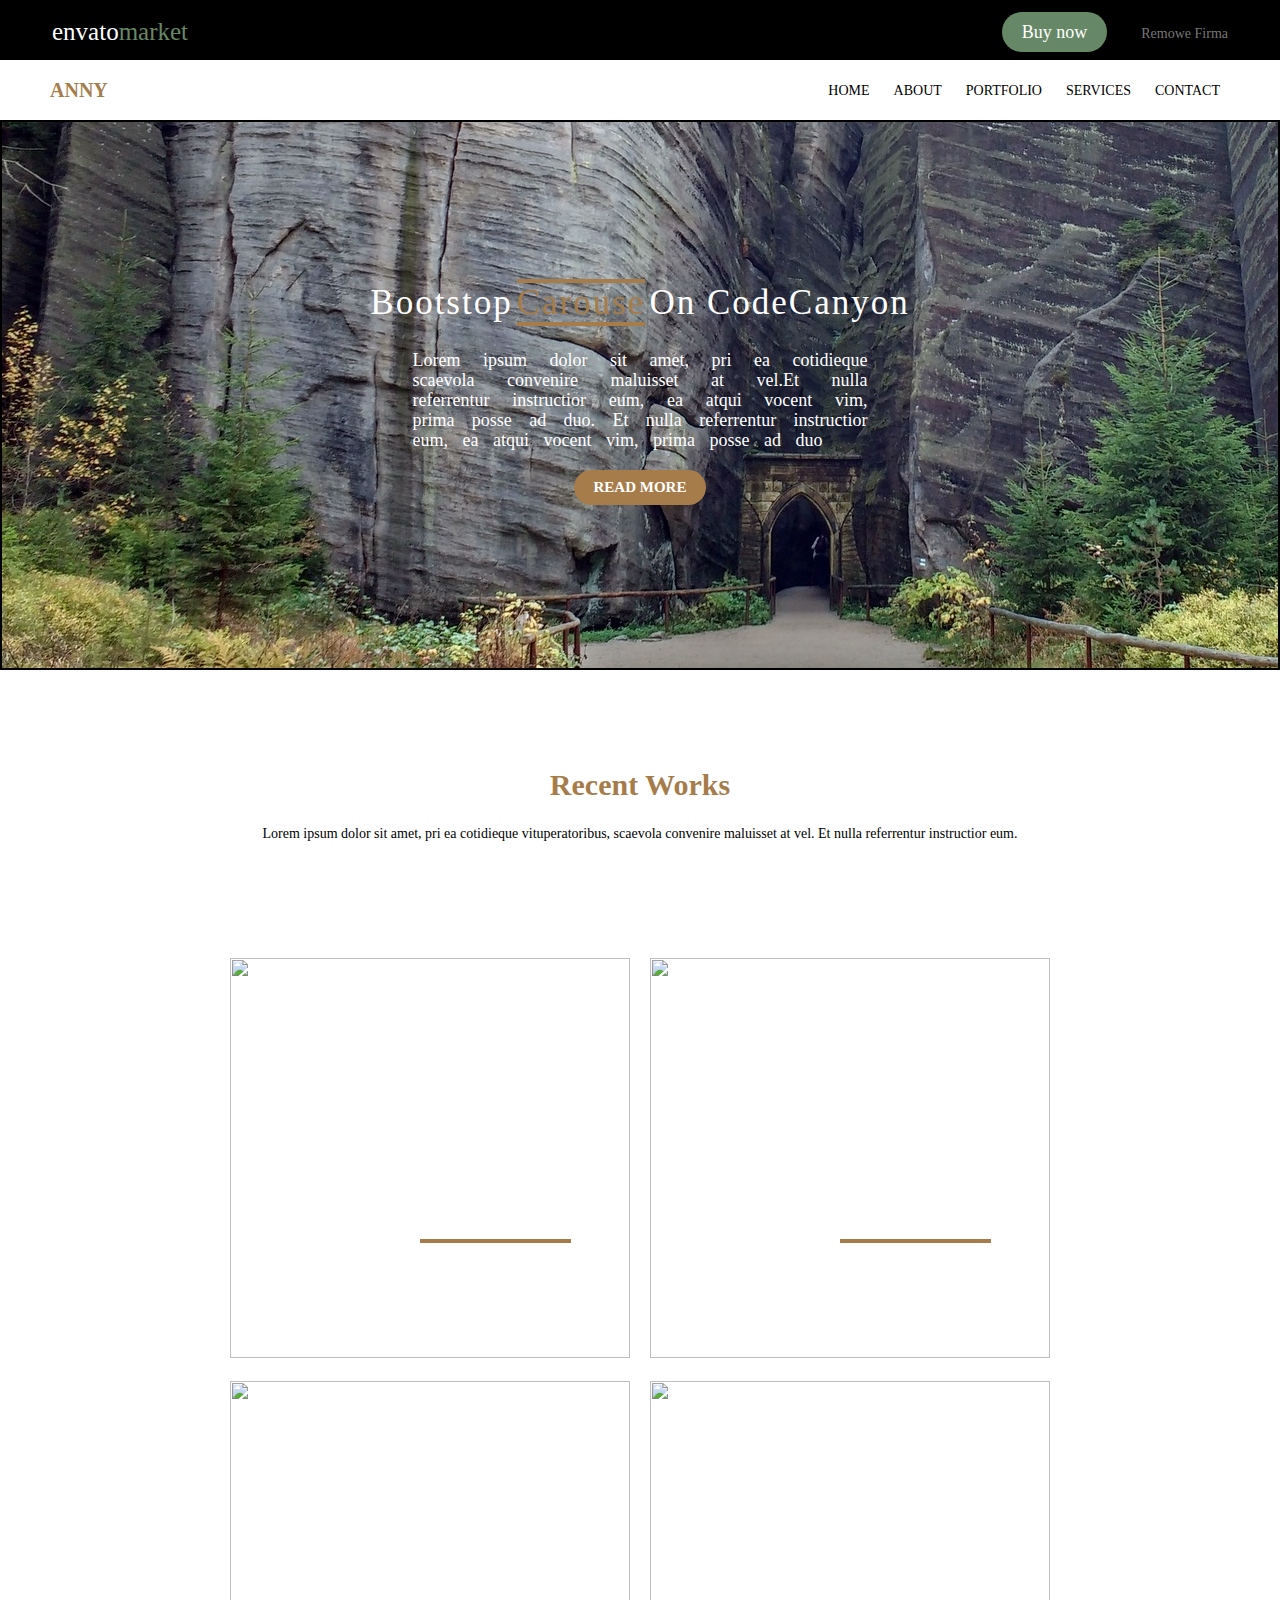
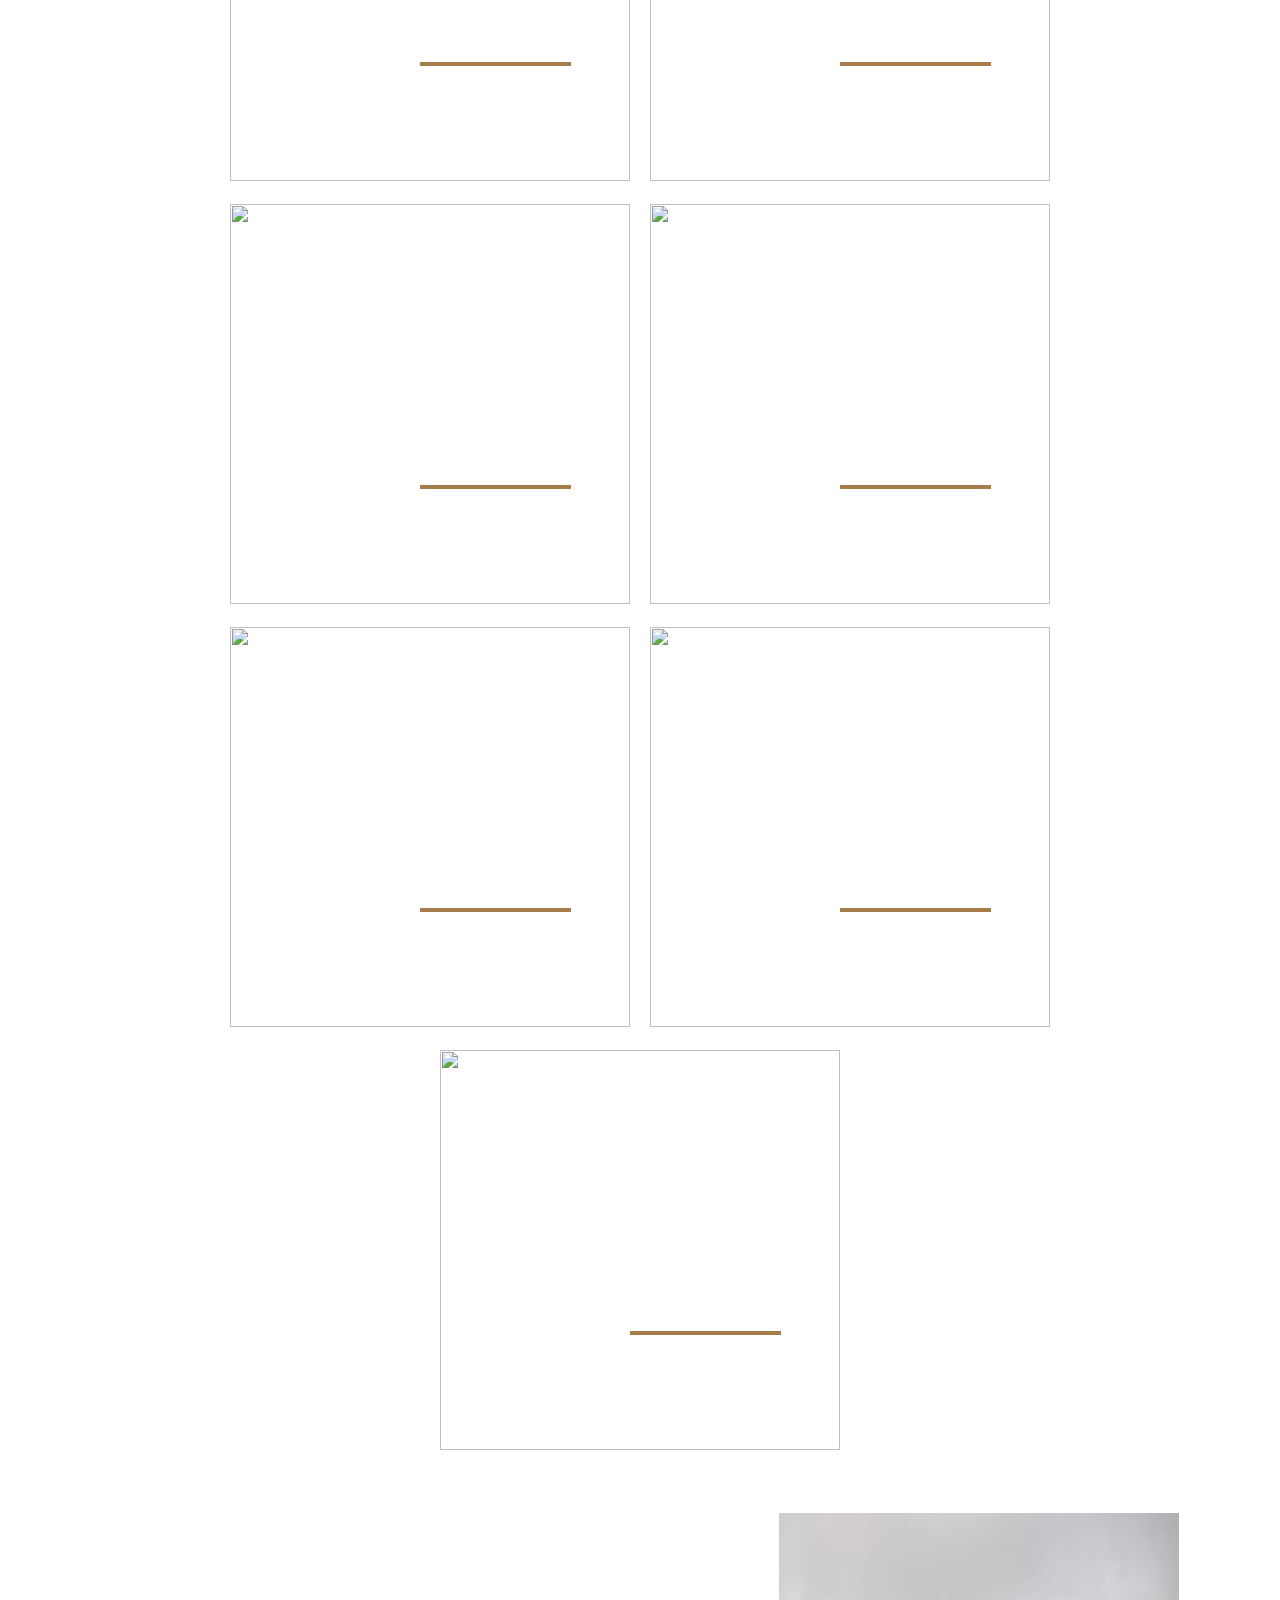
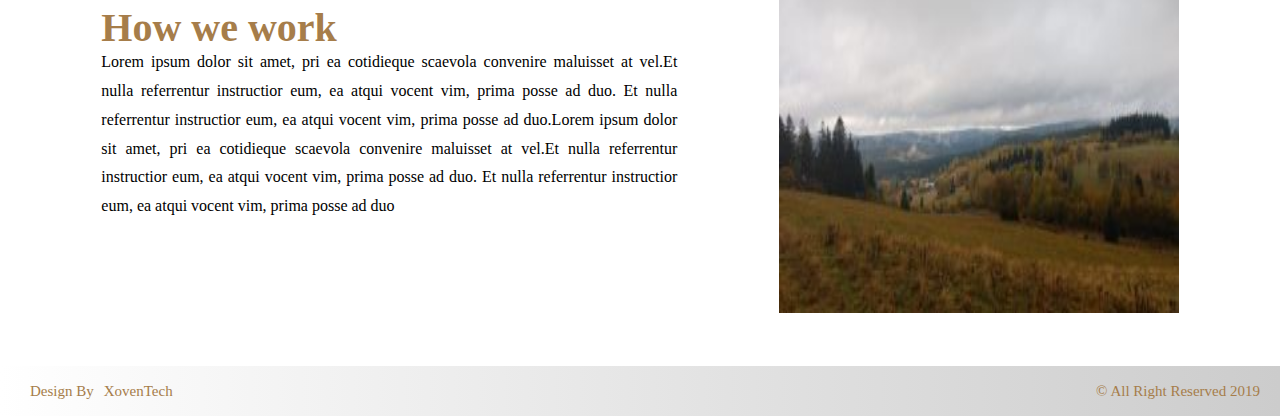
==== commit 809996da: "corrected" ====
--- a/index.html
+++ b/index.html
@@ -17,39 +17,37 @@
 
 <body>
     <nav class="navbar">
-        <div class="navbar-logo">
-            <a href="" class="color1">envato</a>
-            <a href="" class="logo2">market</a>
+        <div class="navbar-top">
+            <div id="top1">
+                <a href class="color1">envato<span id="top11">market</span></a>
+            </div>
+            <div id="top2">
+                <a href="" class="color1">buy now</a>
+                <a href="" class="color1 text2">remowe firma</a>
+            </div>
         </div>
-        <div class="navbar-list">
-            <ul>
-                <li><a href="" class="logo3 color1">buy now</a></li>
-                <li><a href="" class="logo4 color1 text2">remowe firma</a></li>
-            </ul>
-        </div>
-    </nav> 
-    <nav class="logo-botton">
-        <div class="logo-anna">
-            <a class="color2 text1"href="">Anny</a></li>
-        </div>
-        <div class="logo-link text1 ">
-            <ul>
-                <li><a href="index.html">home</a></li>
-                <li><a href="">about</a></li>
-                <li><a href="">portfolio</a></li>
-                <li><a href="">services</a></li>
-                <li><a href="kontakt.html">contact</a></li>
-            </ul>   
+        <div class="logo-botton text1">
+            <div id="botton1">
+                <a href="">Anny</a>
+            </div>
+            <div id="botton2">
+                <a href="index.html">home</a>
+                <a href="">about</a>
+                <a href="">portfolio</a>
+                <a href="">services</a>
+                <a href="kontakt.html">contact</a>
+            </div>
         </div>
     </nav>
-    <header class="text">
-        <h1 class="linia text2">
+
+    <header class="linia">
+        <h1 class="text2">
         <span class="linia1 color1">bootstop</span>
         <span class="linia2 color2">carouse</span>
         <span class="linia3 color1">on codeCanyon</span>
         </h1>
-        <p class="liniap color1" >Lorem ipsum dolor sit amet, pri ea cotidieque scaevola convenire maluisset at vel.Et nulla referrentur instructior eum, ea atqui vocent vim, prima posse ad duo. Et nulla referrentur instructior eum, ea atqui vocent vim, prima posse ad duo</p>
-        <a class="liniaa text1"href="">read more</a>
+        <p class="color1" >Lorem ipsum dolor sit amet, pri ea cotidieque scaevola convenire maluisset at vel.Et nulla referrentur instructior eum, ea atqui vocent vim, prima posse ad duo. Et nulla referrentur instructior eum, ea atqui vocent vim, prima posse ad duo</p>
+        <a class="text1"href="">read more</a>
     </header>
 
     <main>
@@ -59,48 +57,48 @@
     </main>
 
     <section class="card-section">
-        <div class="card card-1">
-                <h5 class="color1 text2">i'm hangry desinger</h5>
-                <p class="color1 text2">TheCodrops always hungry to lern.</p>
-                <img src="image_big3_3.jpg" alt="">     
+        <div class="card">
+            <h5 class="color1 text2">i'm hangry desinger</h5>
+            <p class="color1">TheCodrops always hungry to lern.</p>
+            <img src="image_big3_3.jpg" alt="">     
         </div>
-        <div class="card card-2">
-                <h5 class="color1 text2">i'm hangry desinger</h5>                
-                <p class="color1">TheCodrops always hungry to lern.</p>
-                <img src="image_big3_3.jpg" alt="">  
-        </div>
-        <div class="card card-3">
-                <h5 class="color1 text2">i'm hangry desinger</h5>                
-                <p class="color1">TheCodrops always hungry to lern.</p>
-                <img src="image_big3_3.jpg" alt="">  
-        </div>
-        <div class="card card-4">
-                <h5 class="color1 text2">i'm hangry desinger</h5>                
-                <p class="color1">TheCodrops always hungry to lern.</p>
-                <img src="image_big3_3.jpg" alt="">  
-        </div>
-        <div class="card card-5">
+        <div class="card">
             <h5 class="color1 text2">i'm hangry desinger</h5>                
             <p class="color1">TheCodrops always hungry to lern.</p>
             <img src="image_big3_3.jpg" alt="">  
         </div>
-        <div class="card card-6">
+        <div class="card">
             <h5 class="color1 text2">i'm hangry desinger</h5>                
             <p class="color1">TheCodrops always hungry to lern.</p>
             <img src="image_big3_3.jpg" alt="">  
         </div>
-        <div class="card card-7">
+        <div class="card">
             <h5 class="color1 text2">i'm hangry desinger</h5>                
             <p class="color1">TheCodrops always hungry to lern.</p>
             <img src="image_big3_3.jpg" alt="">  
         </div>
-        <div class="card card-8">
+        <div class="card">
             <h5 class="color1 text2">i'm hangry desinger</h5>                
             <p class="color1">TheCodrops always hungry to lern.</p>
             <img src="image_big3_3.jpg" alt="">  
         </div>
-        <div class="card card-9">
-            <h5 class="color1text2 ">i'm hangry desinger</h5>                
+        <div class="card">
+            <h5 class="color1 text2">i'm hangry desinger</h5>                
+            <p class="color1">TheCodrops always hungry to lern.</p>
+            <img src="image_big3_3.jpg" alt="">  
+        </div>
+        <div class="card">
+            <h5 class="color1 text2">i'm hangry desinger</h5>                
+            <p class="color1">TheCodrops always hungry to lern.</p>
+            <img src="image_big3_3.jpg" alt="">  
+        </div>
+        <div class="card">
+            <h5 class="color1 text2">i'm hangry desinger</h5>                
+            <p class="color1">TheCodrops always hungry to lern.</p>
+            <img src="image_big3_3.jpg" alt="">  
+        </div>
+        <div class="card">
+            <h5 class="color1 text2 ">i'm hangry desinger</h5>                
             <p class="color1">TheCodrops always hungry to lern.</p>
             <img src="image_big3_3.jpg" alt="">  
         </div>
--- a/nav.css
+++ b/nav.css
@@ -1,75 +1,69 @@
 
 /* navbar*/
-.navbar {
-	background-color:black;
+.navbar-top {
+	border: 2px solid black;
+}
+
+.navbar-top {
 	display: flex;
 	justify-content: space-between;
-	align-items: center;
-	height: 60px;	
+	height: 60px;
+	line-height: 60px;
+	background-color:black;
 }
-.navbar-logo {
-	padding-left: 20px;
+#top1 a {
+	font-size: 25px;
+	margin-left: 50px;
 }
-.navbar-logo a {
-	font-size: 28px;
+#top11 {
+	color: #686;
 }
-.logo2 {
-	color: #6f9637;
+#top2 a:first-child {
+	font-size: 18px;
+	margin-right: 30px;
+	background-color: #686;
+	padding: 10px 20px;
+	border-radius: 20px;
+	transition: background-color 2s linear;
 }
-.navbar-list a {
-	display: block;
+#top2::first-letter {
+	text-transform: capitalize;
 }
-.navbar-list li {
-	float: left;;
+#top2 a:first-child:hover {
+	background-color: green;
 }
-.logo3 {
-	background-color: #6f9637;
-	margin-right: 20px;
-	border-radius: 5px;
-	font-size: 16px;
-	padding: 8px 15px;
-	line-height: 15px;
+#top2 a:last-child {
+	margin-right: 50px;
+	color: #777777;
+	font-size: 14px;
+	transition: color 2s linear;
 }
-.logo3::first-letter {
-	text-transform: uppercase;
-}
-.logo4 {
-	margin-right: 20px;
-	font-size: 14px;
-	padding: 8px 15px;
-	color: #777777;
-	line-height: 15px;
-}
-.logo3:hover {
-	background-color: #486d14;
-}
-.logo4:hover {
+#top2 a:last-child:hover {
 	color: white;
 }
+/* logo-botton*/
 
-/* logo-botton*/
 .logo-botton {
+	height: 60px;
+	line-height: 60px;
 	display: flex;
-	align-items: center;
-	justify-content: space-around;
-	height: 70px;
+	justify-content: space-between;
+	margin-left: 50px;
 }
-.logo-anna a {
-	font-size: 22px;
+#botton1 a {
+	color: #A67D4A;
 	font-weight: bold;
- }
- .logo-link a {
-	letter-spacing: 1px;
+	font-size: 20px;
+}
+#botton2 a {
 	color: black;
-	font-size: 12px;
-	padding: 0 20px;
-	display: block;
- }
- .logo-link li {
-	 float: left;
- }
-
- .logo-link a:hover {
-	 color: #A67D4A;
- }
-
+	font-size: 14px;
+	padding: 0 10px;
+	
+}
+#botton2 a:hover {
+	color: #A67D4A;
+}
+#botton2 a:last-child {
+	margin-right: 50px;
+}--- a/header.css
+++ b/header.css
@@ -1,69 +1,51 @@
-.text {
-	height: 420px;
+
+.linia {
+	height: 400px;
 	background-image: url(tlo1_small.jpg);
 	border: 2px solid black;
+	display: flex;
+	flex-direction: column;
+	justify-content: center;
+	align-items: center;
+}
+@media screen and ( min-width: 1024px){
+.linia {
+	background-image: url(tlo1_big.jpg);
+	height: 550px;
 
 }
-@media screen and ( min-width: 1024px){
-	.text {
-	background-image: url(tlo1_big.jpg);
-	height: 550px;
 }
-}
-.linia {
-	font-size: 26px;
+.linia1, .linia2, .linia3 {
+	font-size: 35px;
 	letter-spacing: 2px;
-	margin: 50px;
-	
-}
-@media screen and ( min-width: 1024px){
-	.linia {
-		font-size: 35px;
-		padding-left: 100px;
-	}
-}
-.liniap  {
-	font-size: 14px;
-	word-spacing: 10px;
-	line-height: 20px;
-	text-align: justify;
-	width: 400px;
-	margin: 50px;
-}
-@media screen and ( min-width: 1024px){
-.liniap {
-	font-size: 18px;
-	width: 800px;
-	padding-left: 100px;
-	}
 }
 
-.text a {
-	font-size: 15px;
-	background-color: #A67D4A;
-	border-radius: 80px;
-	padding: 15px 30px;
-	font-weight: 900;
-	color: white;
-	padding: 10px 20px;
-	margin-left: 50px;
-}
-@media screen and ( min-width: 1024px){
-.text a {
-	font-size: 15px;
-	padding: 10px 20px;
-	margin-left: 150px;
-	}
-}
-	
 .linia2 {	
 	border-top: 4px solid #A67D4A;
 	border-bottom: 4px solid #A67D4A;
 }
-
-.text a:hover {
+.linia p  {
+	font-size: 18px;
+	word-spacing: 10px;
+	line-height: 20px;
+	text-align: justify;
+	width: 455px;
+	margin-top: 30px;	
+}
+.linia a {
+	font-size: 15px;
+	background-color: #A67D4A;
+	border-radius: 80px;
+	font-weight: 900;
+	color: white;
+	padding: 10px 20px;
+	margin-top: 20px;
+	transition: all 2s ease-in-out;
+}
+.linia a:hover {
 	color: #A67D4A;
 	background-color: white;
+	transform: scale(1.1);
 }
 
 
--- a/section.css
+++ b/section.css
@@ -19,15 +19,27 @@
 	left: 200px;
 	bottom: 100px;
 	padding-top: 10px;
-	font-size: 16px;
+	font-size: 18px;
 	border-top: 4px solid #A67D4A;
+	transition: transform 2s ease-in-out;
+}
+
+.card h5:hover {
+	transform: scale(1.2);
+
 }
 .card p {
 	font-size: 16px;
 	position: absolute;
 	left: 120px;
 	bottom: 60px;
+	transition: transform 1s ease-in-out;
 }
+.card p:hover {
+	transform: scale(1.2);
+	
+}
+
 /* work */
 .row {
 	display: flex;
--- a/footer.css
+++ b/footer.css
@@ -5,7 +5,7 @@
     align-items: center;
     justify-content: space-between;
 	height: 50px;
-
+	clear: both;
 	background: linear-gradient(left,#ffffff, rgb(204, 204, 204));
 	background: -moz-linear-gradient(left,#ffffff, rgb(204, 204, 204));
 	background: -o-linear-gradient(left,#ffffff, rgb(204, 204, 204));
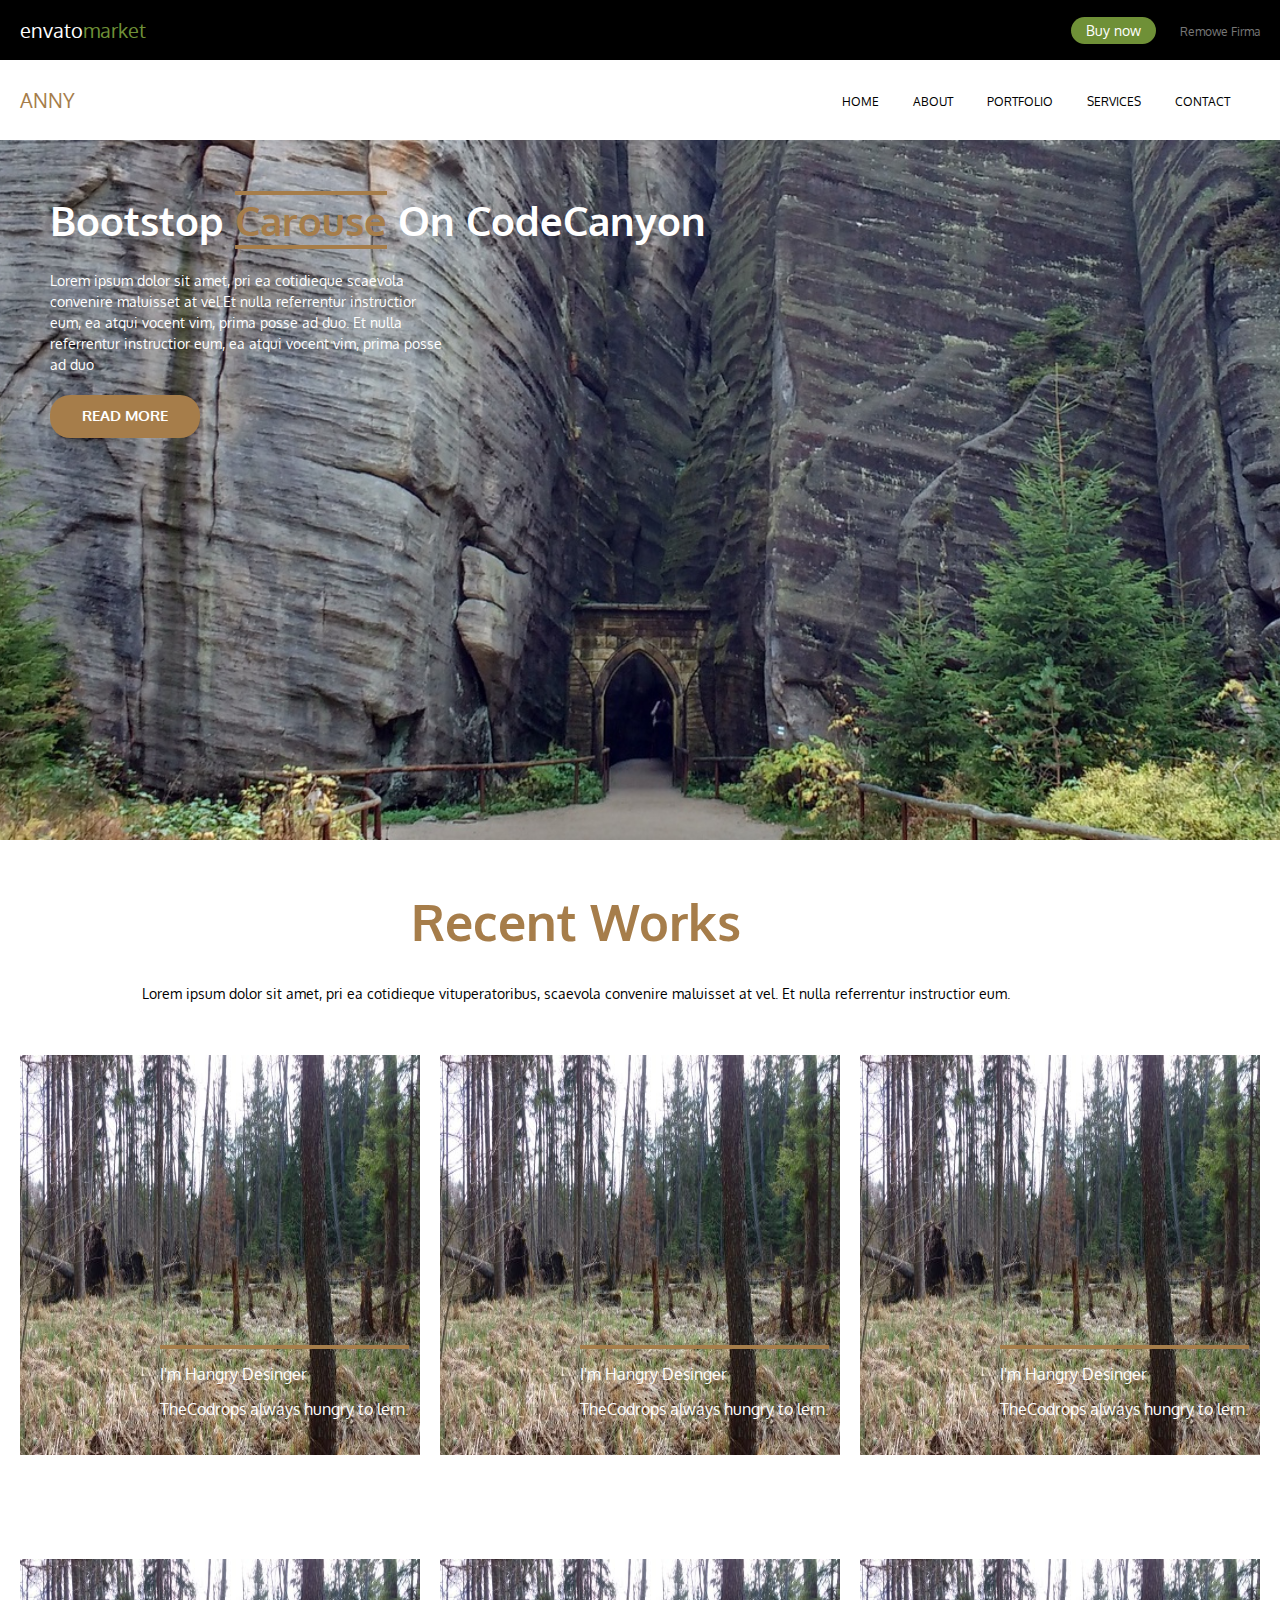
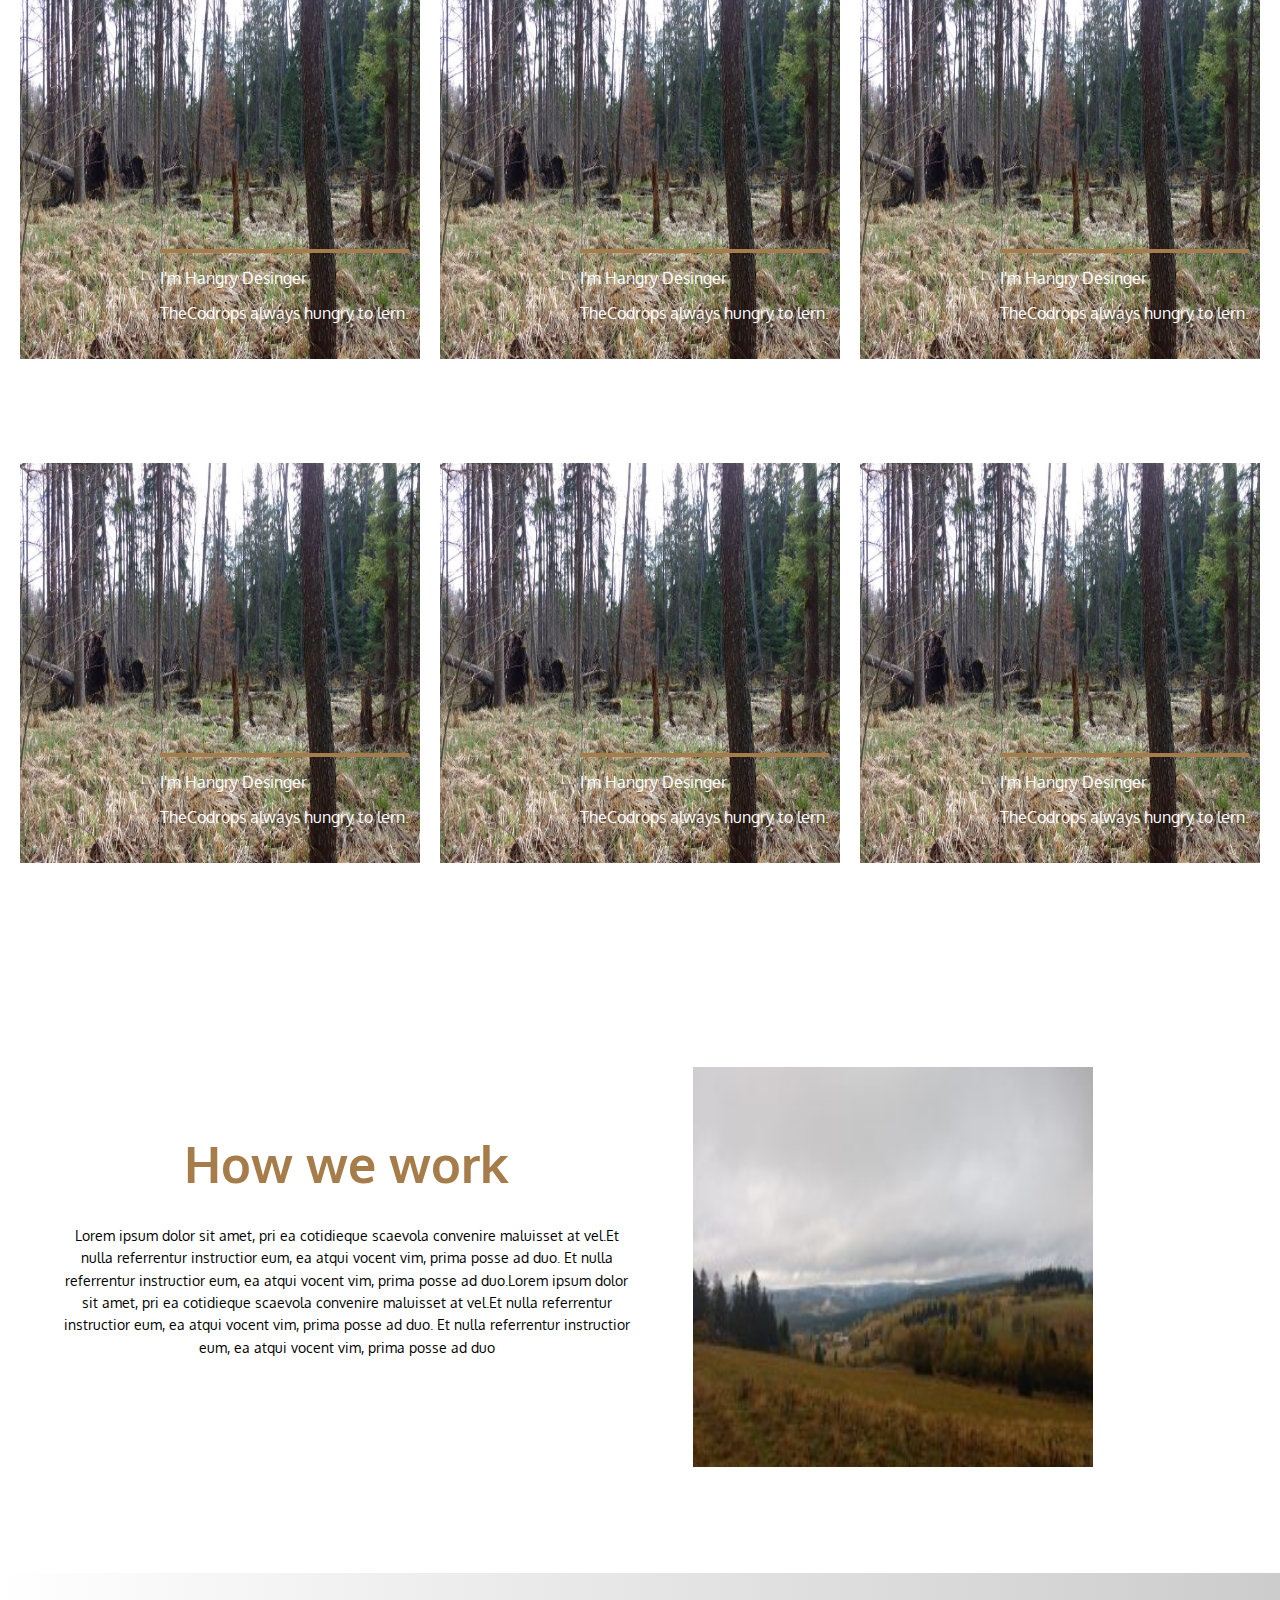
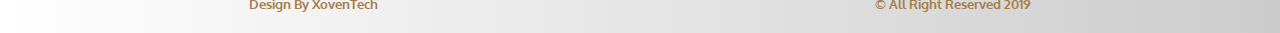
==== commit 6087ed36: "corrected2" ====
--- a/index.html
+++ b/index.html
@@ -5,123 +5,127 @@
     <meta name="viewport" content="width=device-width, initial-scale=1.0">
     <meta http-equiv="X-UA-Compatible" content="ie=edge">
     <link rel="stylesheet" href="style.css">
-    <link rel="stylesheet" href="nav.css">
-    <link rel="stylesheet" href="header.css">
-    <link rel="stylesheet" href="main.css">
-    <link rel="stylesheet" href="section.css">
-    <link rel="stylesheet" href="footer.css">
-    <link rel="stylesheet" href="reset.css">
-    <link href="https://fonts.googleapis.com/css?family=Rubik:400,700i&amp;subset=latin-ext" rel="stylesheet">
+    <link href="https://fonts.googleapis.com/css?family=Oxygen:400,700&amp;subset=latin-ext" rel="stylesheet">
     <title>dokument</title>
 </head>
 
+
 <body>
-    <nav class="navbar">
-        <div class="navbar-top">
-            <div id="top1">
-                <a href class="color1">envato<span id="top11">market</span></a>
-            </div>
-            <div id="top2">
-                <a href="" class="color1">buy now</a>
-                <a href="" class="color1 text2">remowe firma</a>
-            </div>
+    <nav class="top">
+        <div>
+            <a href="">envato<span>market</span></a></p>
         </div>
-        <div class="logo-botton text1">
-            <div id="botton1">
-                <a href="">Anny</a>
-            </div>
-            <div id="botton2">
-                <a href="index.html">home</a>
-                <a href="">about</a>
-                <a href="">portfolio</a>
-                <a href="">services</a>
-                <a href="kontakt.html">contact</a>
-            </div>
+        <div>
+            <a href="">Buy now</a>
+            <a href="" class="text-cap">remowe firma</a>
+       </div>
+    </nav> 
+    <nav class="botton text-upp">
+        <div>
+            <p><a href="">Anny</a></p>
+        </div>
+        <div>
+            <a href="index.html">home</a>
+            <a href="">about</a>
+            <a href="">portfolio</a>
+            <a href="">services</a>
+            <a href="kontakt.html">contact</a>
         </div>
     </nav>
-
-    <header class="linia">
-        <h1 class="text2">
-        <span class="linia1 color1">bootstop</span>
-        <span class="linia2 color2">carouse</span>
-        <span class="linia3 color1">on codeCanyon</span>
-        </h1>
-        <p class="color1" >Lorem ipsum dolor sit amet, pri ea cotidieque scaevola convenire maluisset at vel.Et nulla referrentur instructior eum, ea atqui vocent vim, prima posse ad duo. Et nulla referrentur instructior eum, ea atqui vocent vim, prima posse ad duo</p>
-        <a class="text1"href="">read more</a>
+<div class="wrap">
+    <header class="welcom-home">
+        <hgroup>
+        <h2 class="text-cap">bootstop <span class="color-first">carouse</span> on codeCanyon</h2>
+        <p >Lorem ipsum dolor sit amet, pri ea cotidieque scaevola convenire maluisset at vel.Et nulla referrentur instructior eum, ea atqui vocent vim, prima posse ad duo. Et nulla referrentur instructior eum, ea atqui vocent vim, prima posse ad duo</p>
+        <a href="" class="text-upp">read more</a>
+        </hgroup>
     </header>
 
-    <main>
-        <h2 class="color2 text2">recent works</h2>
+    <main class="main-top">
+        <h1 class="color-first">Recent Works</h1>
         <p>Lorem ipsum dolor sit amet, pri ea cotidieque vituperatoribus, scaevola convenire maluisset at vel. 
-                     Et nulla referrentur instructior eum.</p>
+            Et nulla referrentur instructior eum.</p>
     </main>
 
     <section class="card-section">
-        <div class="card">
-            <h5 class="color1 text2">i'm hangry desinger</h5>
-            <p class="color1">TheCodrops always hungry to lern.</p>
-            <img src="image_big3_3.jpg" alt="">     
+        <div class="card ">
+            <hgroup class="box-card">
+                <p>i'm hangry desinger</p>
+                <p>TheCodrops always hungry to lern.</p>
+            </hgroup>
+                <img src="img/image_big3_3.jpg" alt="">     
         </div>
         <div class="card">
-            <h5 class="color1 text2">i'm hangry desinger</h5>                
-            <p class="color1">TheCodrops always hungry to lern.</p>
-            <img src="image_big3_3.jpg" alt="">  
+            <hgroup class="box-card">
+                <p>i'm hangry desinger</p>                
+                <p>TheCodrops always hungry to lern.</p>
+            </hgroup>
+                <img src="img/image_big3_3.jpg" alt="">  
         </div>
         <div class="card">
-            <h5 class="color1 text2">i'm hangry desinger</h5>                
-            <p class="color1">TheCodrops always hungry to lern.</p>
-            <img src="image_big3_3.jpg" alt="">  
+            <hgroup class="box-card">
+                <p>i'm hangry desinger</p>                
+                <p>TheCodrops always hungry to lern.</p>
+            </hgroup>
+                <img src="img/image_big3_3.jpg" alt="">  
         </div>
         <div class="card">
-            <h5 class="color1 text2">i'm hangry desinger</h5>                
-            <p class="color1">TheCodrops always hungry to lern.</p>
-            <img src="image_big3_3.jpg" alt="">  
+            <hgroup class="box-card">
+                <p>i'm hangry desinger</p>                
+                <p>TheCodrops always hungry to lern.</p>
+            </hgroup>
+                <img src="img/image_big3_3.jpg" alt="">  
         </div>
         <div class="card">
-            <h5 class="color1 text2">i'm hangry desinger</h5>                
-            <p class="color1">TheCodrops always hungry to lern.</p>
-            <img src="image_big3_3.jpg" alt="">  
+        <hgroup class="box-card">
+            <p>i'm hangry desinger</p>                
+            <p>TheCodrops always hungry to lern.</p>
+        </hgroup>
+            <img src="img/image_big3_3.jpg" alt="">  
         </div>
         <div class="card">
-            <h5 class="color1 text2">i'm hangry desinger</h5>                
-            <p class="color1">TheCodrops always hungry to lern.</p>
-            <img src="image_big3_3.jpg" alt="">  
+        <hgroup class="box-card">
+            <p>i'm hangry desinger</p>                
+            <p>TheCodrops always hungry to lern.</p>
+        </hgroup>
+            <img src="img/image_big3_3.jpg" alt="">  
         </div>
         <div class="card">
-            <h5 class="color1 text2">i'm hangry desinger</h5>                
-            <p class="color1">TheCodrops always hungry to lern.</p>
-            <img src="image_big3_3.jpg" alt="">  
+        <hgroup class="box-card">
+            <p>i'm hangry desinger</p>                
+            <p>TheCodrops always hungry to lern.</p>
+        </hgroup>
+            <img src="img/image_big3_3.jpg" alt="">  
         </div>
         <div class="card">
-            <h5 class="color1 text2">i'm hangry desinger</h5>                
-            <p class="color1">TheCodrops always hungry to lern.</p>
-            <img src="image_big3_3.jpg" alt="">  
+        <hgroup class="box-card">
+            <p>i'm hangry desinger</p>                
+            <p>TheCodrops always hungry to lern.</p>
+        </hgroup>
+            <img src="img/image_big3_3.jpg" alt="">  
         </div>
         <div class="card">
-            <h5 class="color1 text2 ">i'm hangry desinger</h5>                
-            <p class="color1">TheCodrops always hungry to lern.</p>
-            <img src="image_big3_3.jpg" alt="">  
+        <hgroup class="box-card">
+            <p>i'm hangry desinger</p>                
+            <p>TheCodrops always hungry to lern.</p>
+        </hgroup>
+            <img src="img/image_big3_3.jpg" alt="">  
         </div>
     </section>
-
-    <section class="row">
-        <div class="side">
-                <h1 class="color2">How we work</h1>
-                <p>Lorem ipsum dolor sit amet, pri ea cotidieque scaevola convenire maluisset at vel.Et nulla referrentur instructior eum, ea atqui vocent vim, prima posse ad duo. Et nulla referrentur instructior eum, ea atqui vocent vim, prima posse ad duo.Lorem ipsum dolor sit amet, pri ea cotidieque scaevola convenire maluisset at vel.Et nulla referrentur instructior eum, ea atqui vocent vim, prima posse ad duo. Et nulla referrentur instructior eum, ea atqui vocent vim, prima posse ad duo</p>
-            </div>
-            <div class="side1">
-            <img src="tlo5.jpg" alt="">
-            </div>
-    
-    </section>
-    <footer class="stopka color2 text2">
-        <div class="stopka1">
-            <div class="tekst1">design by</div>
-            <div class="tekst2">xovenTech</div>
+    <main class="main-botton">
+        <div>
+            <h1 class="color-first">How we work</h1>
+            <p>Lorem ipsum dolor sit amet, pri ea cotidieque scaevola convenire maluisset at vel.Et nulla referrentur instructior eum, ea atqui vocent vim, prima posse ad duo. Et nulla referrentur instructior eum, ea atqui vocent vim, prima posse ad duo.Lorem ipsum dolor sit amet, pri ea cotidieque scaevola convenire maluisset at vel.Et nulla referrentur instructior eum, ea atqui vocent vim, prima posse ad duo. Et nulla referrentur instructior eum, ea atqui vocent vim, prima posse ad duo</p>
         </div>
-           <div class="stopka2">
-            <p>© All Right Reserved 2019</p>
+        <div>
+            <img src="img/tlo5.jpg" alt="">
         </div>
-    </footer>           
+    </main>
+    <footer class="color-first text-cap">
+            <h6>design by <span>xovenTech</span></h6>
+            <h6>© all right reserved 2019</h6>
+    </footer>
+</div>
 </body>
 </html>
+
--- a/style.css
+++ b/style.css
@@ -1,28 +1,350 @@
-
+/*reset*/
 * {
+	margin: 0;
+	padding: 0;
 	box-sizing: border-box;
 }
+/*style*/
 body {
-	font-family: 'Rubik', sans-serif;
+	font-family: 'Oxygen', sans-serif;
 }
 a {
 	text-decoration: none;
 }
-.color1 {
-	color: white;
-}
-.color2 {
-	color: #A67D4A;
-}
-
-.text1 {
+img {
+	width: 100%;
+}
+/*transition*/
+.top div + div a:first-child,
+.top div + div a:last-child,
+.botton div a,
+.welcom-home a,
+.welcom-contact a {
+	transition: .5s linear;
+}
+/*klasy*/
+.color-first {
+	color: #A67D4A;
+}
+.text-upp {
 	text-transform: uppercase;
 }
-.text2 {
+.text-cap {
 	text-transform: capitalize;
 }
-	
-
-
-
-
+/*display-flex*/
+.top,
+.botton,
+.card-section,
+.main-botton,
+footer,
+.ourcontact  {
+	display: flex;
+	align-items: center;
+}
+/* 	Strona home
+	home-top*/
+nav {
+	width: 100%;
+}
+.top,
+.botton {
+	justify-content: space-between;
+	padding: 0 20px;
+}
+.top {
+	background-color: black;
+	height: 60px;
+	position: fixed;
+	z-index: 1;
+}
+.top a:nth-child(1) {
+	font-size: 20px;
+	color: white;
+}
+.top span {
+	color: #6f9037;
+}
+.top div + div a:first-child  {
+	font-size: 14px;
+	padding: 5px 15px;
+	background-color: #6f9037;
+	border-radius: 30px;
+	margin-right: 20px;
+}
+.top div + div a:last-child  {
+	color: #777777;
+	font-size: 12px;
+}
+.top div + div a:last-child:hover {
+	color: white;
+}
+.top div + div a:first-child:hover {
+	color: black;
+	background-color: #6f9900;
+}
+/* 	Strona home
+	home - botton */
+.botton {
+	background-color: white;
+	height: 80px;
+	position: relative;
+	top: 60px;
+	left: 0;
+	z-index: 1;
+}
+.botton div:first-child a {
+	color: #A67D4A;
+	font-size: 20px;
+}
+.botton div a {	
+	color: black;
+	margin-right: 30px;
+	font-size: 12px;
+}
+.botton div a:hover {
+	color: #A67D4A;
+}
+/*  Strona home    welcom-home
+	Strona contact welcom-contact*/
+.wrap {
+	position: relative;
+	top: 60px;
+	left: 0;
+}
+.welcom-home {
+	background-image: url(img/tlo51600x600.jpg);
+	height: 500px;
+	background-position: center center;
+	line-height: 1.5;
+	font-size: 14px;
+}
+.welcom-home,
+.welcom-contact {
+	background-repeat: no-repeat;
+	background-size: cover;
+	color: white;
+}
+@media screen and ( min-width: 1024px){
+	.welcom-home {
+		height: 700px;
+	}
+}
+.welcom-home hgroup {
+	position: absolute;
+	left: 20px;
+	top: 20px;
+}
+@media screen and ( min-width: 1024px){
+	.welcom-home hgroup {
+		top: 50px;
+		left: 50px;
+    }
+}
+.welcom-home h2 {
+	font-size: 20px;
+	font-weight: bold;
+}
+@media screen and ( min-width: 1024px){
+	.welcom-home h2 { 
+		font-size: 40px;
+	}
+}	
+.welcom-home span {	
+	border-top: 4px solid #A67D4A;
+	border-bottom: 4px solid #A67D4A;	
+}
+.welcom-home p {
+	width: 400px;
+	text-align: left;
+	padding: 20px 0;
+}
+.welcom-home a {
+	display: block;
+	color: white;
+	width: 150px;
+	background-color: #A67D4A;
+	border-radius: 20px;
+	padding: 10px 20px;
+	font-size: 15px;
+	text-align: center;
+	font-weight: bold;
+}
+.welcom-home a:hover {
+	color: #A67D4A;
+	background-color: white;
+}
+/* Strona home - main top i main botton*/
+.main-top,
+.main-botton {
+	font-size: 25px;
+	text-align: center;
+	width: 90%;
+	margin: 50px 0;
+}
+.card-section,
+.main-botton {
+	flex-wrap: wrap;
+	justify-content: space-evenly;
+}
+.main-top p,
+.main-botton p {
+	padding-top: 30px;
+	font-size: 14px;
+	line-height: 1.6;
+}
+/* Strona home - section*/
+.card  {
+	position: relative;
+	padding-bottom: 100px;
+}
+.card img {
+	width: 400px;
+	height: 400px;
+}
+.box-card {
+	position: absolute;
+	left: 140px;
+	top: 260px;
+	border-top: 4px solid #A67D4A;
+	margin-top: 30px;
+	font-size: 16px;
+	color: white;
+}
+.box-card p:first-child {
+	text-transform: capitalize;
+	padding: 15px 0;
+}
+.main-botton img {
+	width: 400px;
+	height: 400px;
+	margin-top: 50px;
+}
+.main-botton div:first-child {
+	width: 50%;
+}
+/*Strona home - footer*/
+footer {
+	justify-content: space-around;
+	height: 60px;
+	font-size: 20px;
+	margin-top: 100px;
+	background: linear-gradient(left,#ffffff, rgb(204, 204, 204));
+	background: -moz-linear-gradient(left,#ffffff, rgb(204, 204, 204));
+	background: -o-linear-gradient(left,#ffffff, rgb(204, 204, 204));
+	background: -webkit-linear-gradient(left,#ffffff, rgb(204, 204, 204));
+}
+footer span:hover {
+	cursor: pointer;
+}
+/* Strona contact 
+   section welcom-contact  */
+.welcom-contact {
+	background-image: url(img/foto1.jpg);
+	height: 350px;
+	margin-bottom: 50px;
+}
+@media screen and ( min-width: 1024px){
+.welcom-contact {
+		height: 300px;
+		background-position: center bottom;
+	}
+}
+.welcom-contact h2 {
+	font-size: 50px;
+}
+.welcom-contact hgroup {
+	position: absolute;
+	left: 20px;
+	top: 0;	
+}
+@media screen and ( min-width: 1024px){
+	.welcom-contact hgroup { 
+		top: 50px;
+		left: 220px;;
+	}
+}
+.welcom-contact a {
+	color: black;
+}
+.welcom-contact a:hover {
+	color: #A67D4A;
+}
+/* Strona contact 
+   section ourcontact  */
+.ourcontact {
+	flex-wrap: wrap;
+	justify-content: center;
+	color: black;
+}
+.ourcontact div:first-child {
+	flex-basis: 50%;
+}
+@media screen and ( min-width: 1024px){
+.ourcontact div:first-child {
+		flex-basis: 45%;
+		justify-content: space-between;
+}
+}	
+.ourcontact h4,
+.ourcontact h5,
+.ourcontact p {
+	padding-bottom: 20px;
+}
+.ourcontact h4,
+.ourcontact h5{
+	font-weight: bold;
+}
+.ourcontact h4,
+.ourcontact i {
+	font-size: 25px;
+}
+.ourcontact h5 {
+	font-size: 20px;
+}
+.ourcontact p {
+	text-align: left; 
+}
+.ourcontact img {
+	width: 400px;
+	height:400px;
+}	
+.ourcontact i {
+	padding-right: 20px;
+}
+/* 
+strona contact contact-form  */
+input,
+textarea,
+button {
+	display: block;
+	font-size: 14px;
+	margin: 0 auto;
+	margin-top: 20px;
+}
+input,
+textarea {
+	box-shadow: 0 5px 12px 0 rgba(107, 69, 22, 0.88);
+	outline: none;
+	border: 2px solid white;
+	width: 60%;
+	height: 50px;
+}
+textarea {
+	height: 150px;
+}
+input:focus {
+	border: 2px solid #A67D4A;
+}
+button {
+	padding: 10px 20px;
+	border: 2px solid #A67D4A;
+	border-radius: 25px;
+	background-color: #A67D4A;
+	font-size: 14px;
+	color: white;
+}
+button:hover {
+	background-color: #999999;
+	border: 1px solid #999999;
+}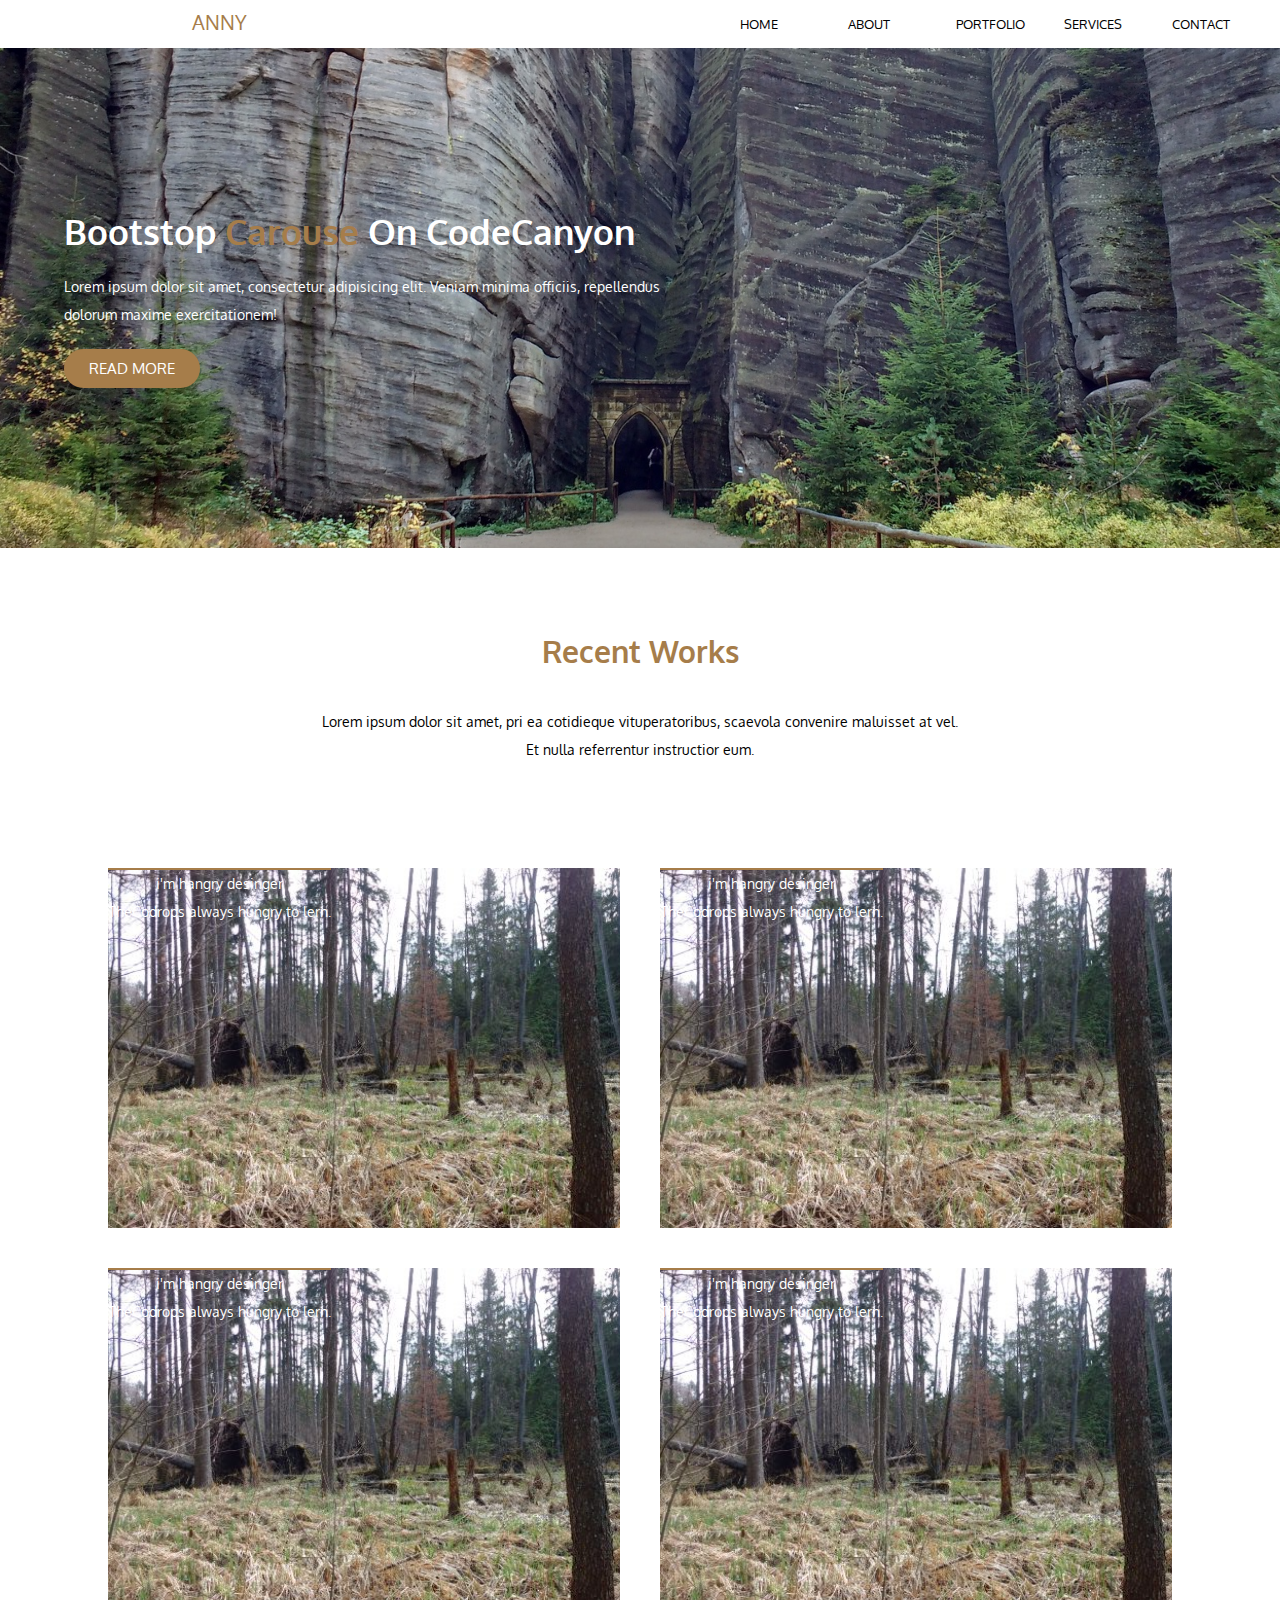
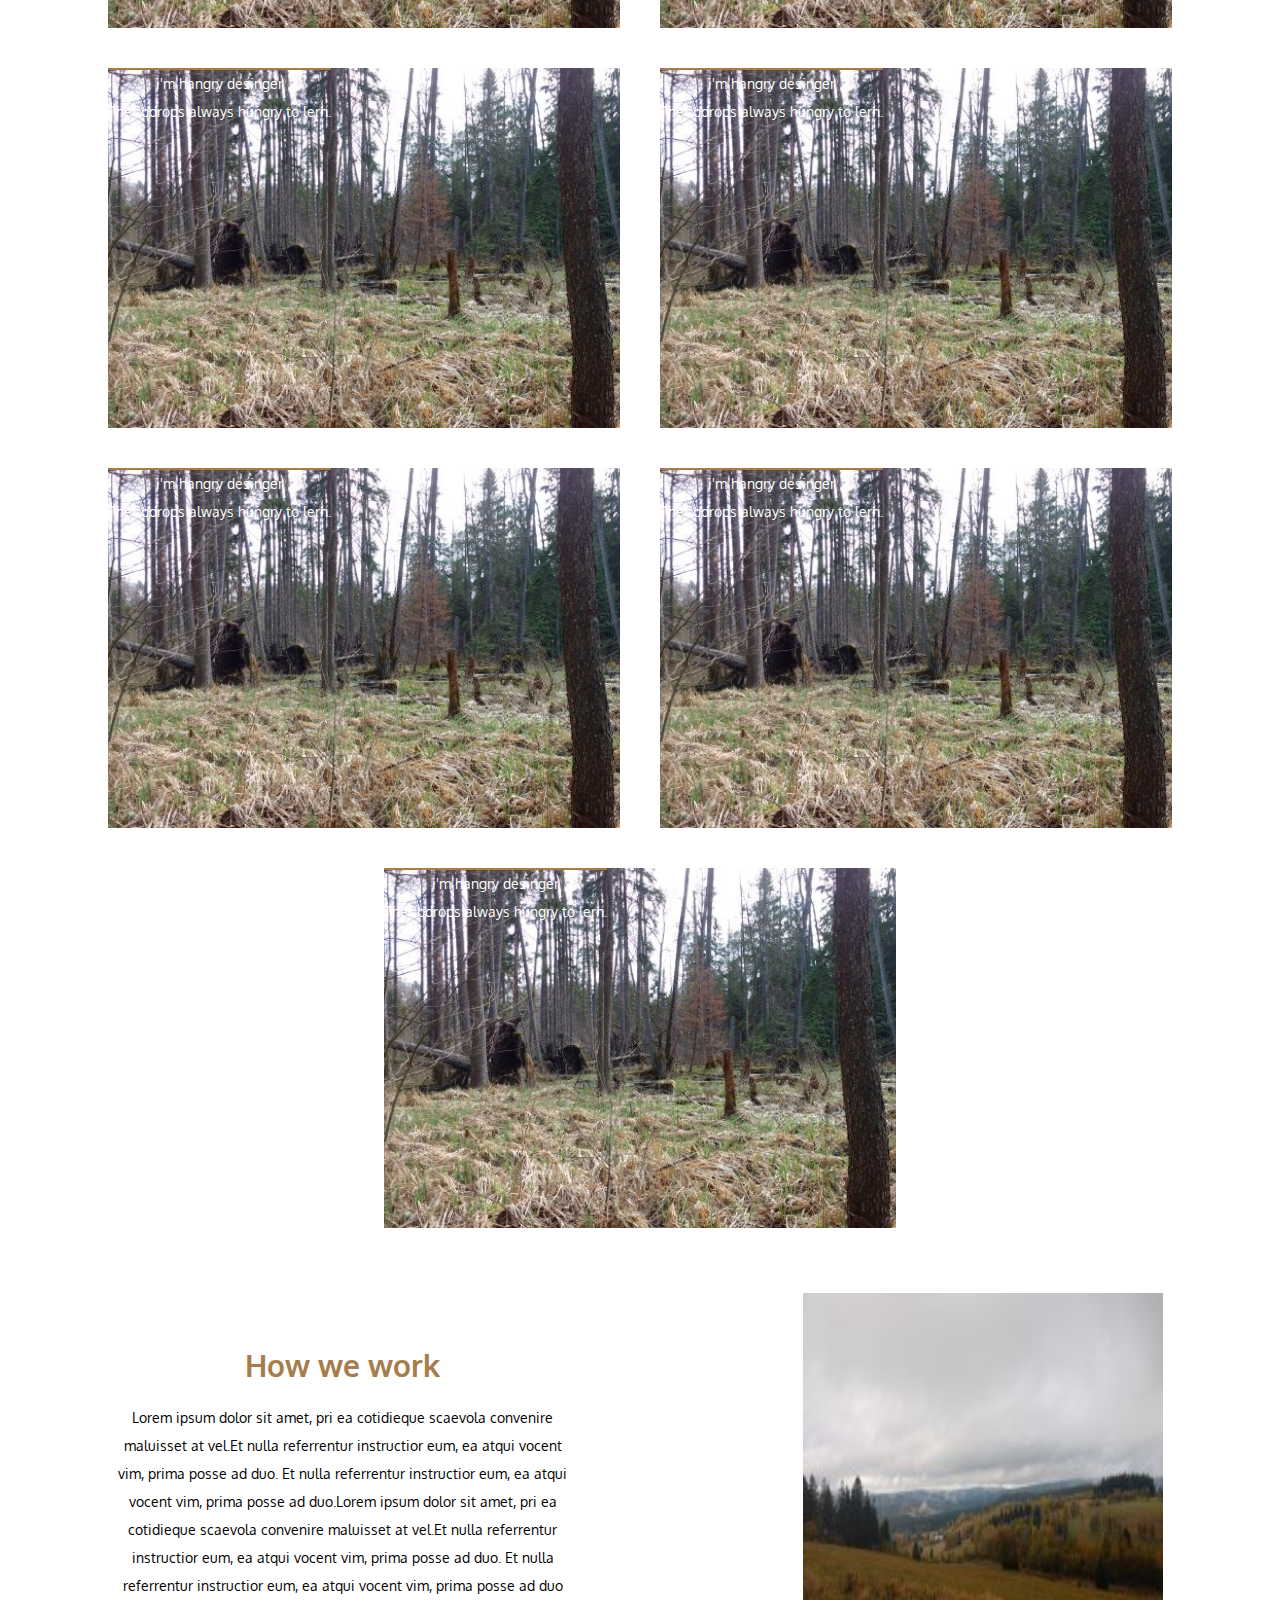
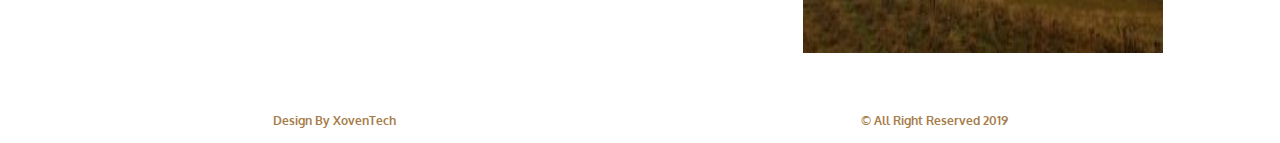
==== commit bcdc4db3: "flexbox" ====
--- a/index.html
+++ b/index.html
@@ -1,5 +1,6 @@
 <!DOCTYPE html>
 <html lang="en">
+
 <head>
     <meta charset="UTF-8">
     <meta name="viewport" content="width=device-width, initial-scale=1.0">
@@ -11,121 +12,116 @@
 
 
 <body>
-    <nav class="top">
-        <div>
-            <a href="">envato<span>market</span></a></p>
+    <div class="wrap">
+
+        <div class="botton text-upp">
+            <ul>
+                <li class="anna"><a href="">Anny</a></li>
+                <li><a href="index.html">home</a></li>
+                <li><a href="">about</a></li>
+                <li><a href="">portfolio</a></li>
+                <li><a href="">services</a></li>
+                <li><a href="kontakt.html">contact</a></li>
+
+            </ul>
         </div>
-        <div>
-            <a href="">Buy now</a>
-            <a href="" class="text-cap">remowe firma</a>
-       </div>
-    </nav> 
-    <nav class="botton text-upp">
-        <div>
-            <p><a href="">Anny</a></p>
-        </div>
-        <div>
-            <a href="index.html">home</a>
-            <a href="">about</a>
-            <a href="">portfolio</a>
-            <a href="">services</a>
-            <a href="kontakt.html">contact</a>
-        </div>
-    </nav>
-<div class="wrap">
-    <header class="welcom-home">
-        <hgroup>
-        <h2 class="text-cap">bootstop <span class="color-first">carouse</span> on codeCanyon</h2>
-        <p >Lorem ipsum dolor sit amet, pri ea cotidieque scaevola convenire maluisset at vel.Et nulla referrentur instructior eum, ea atqui vocent vim, prima posse ad duo. Et nulla referrentur instructior eum, ea atqui vocent vim, prima posse ad duo</p>
-        <a href="" class="text-upp">read more</a>
-        </hgroup>
-    </header>
+        <header class="welcom-home">
 
-    <main class="main-top">
-        <h1 class="color-first">Recent Works</h1>
-        <p>Lorem ipsum dolor sit amet, pri ea cotidieque vituperatoribus, scaevola convenire maluisset at vel. 
-            Et nulla referrentur instructior eum.</p>
-    </main>
+            <h2 class="text-cap">bootstop <span class="color-first">carouse</span> on codeCanyon</h2>
+            <p>Lorem ipsum dolor sit amet, consectetur adipisicing elit. Veniam minima officiis, repellendus dolorum
+                maxime exercitationem!</p>
 
-    <section class="card-section">
-        <div class="card ">
-            <hgroup class="box-card">
-                <p>i'm hangry desinger</p>
-                <p>TheCodrops always hungry to lern.</p>
-            </hgroup>
-                <img src="img/image_big3_3.jpg" alt="">     
-        </div>
-        <div class="card">
-            <hgroup class="box-card">
-                <p>i'm hangry desinger</p>                
-                <p>TheCodrops always hungry to lern.</p>
-            </hgroup>
-                <img src="img/image_big3_3.jpg" alt="">  
-        </div>
-        <div class="card">
-            <hgroup class="box-card">
-                <p>i'm hangry desinger</p>                
-                <p>TheCodrops always hungry to lern.</p>
-            </hgroup>
-                <img src="img/image_big3_3.jpg" alt="">  
-        </div>
-        <div class="card">
-            <hgroup class="box-card">
-                <p>i'm hangry desinger</p>                
-                <p>TheCodrops always hungry to lern.</p>
-            </hgroup>
-                <img src="img/image_big3_3.jpg" alt="">  
-        </div>
-        <div class="card">
-        <hgroup class="box-card">
-            <p>i'm hangry desinger</p>                
-            <p>TheCodrops always hungry to lern.</p>
-        </hgroup>
-            <img src="img/image_big3_3.jpg" alt="">  
-        </div>
-        <div class="card">
-        <hgroup class="box-card">
-            <p>i'm hangry desinger</p>                
-            <p>TheCodrops always hungry to lern.</p>
-        </hgroup>
-            <img src="img/image_big3_3.jpg" alt="">  
-        </div>
-        <div class="card">
-        <hgroup class="box-card">
-            <p>i'm hangry desinger</p>                
-            <p>TheCodrops always hungry to lern.</p>
-        </hgroup>
-            <img src="img/image_big3_3.jpg" alt="">  
-        </div>
-        <div class="card">
-        <hgroup class="box-card">
-            <p>i'm hangry desinger</p>                
-            <p>TheCodrops always hungry to lern.</p>
-        </hgroup>
-            <img src="img/image_big3_3.jpg" alt="">  
-        </div>
-        <div class="card">
-        <hgroup class="box-card">
-            <p>i'm hangry desinger</p>                
-            <p>TheCodrops always hungry to lern.</p>
-        </hgroup>
-            <img src="img/image_big3_3.jpg" alt="">  
-        </div>
-    </section>
-    <main class="main-botton">
-        <div>
-            <h1 class="color-first">How we work</h1>
-            <p>Lorem ipsum dolor sit amet, pri ea cotidieque scaevola convenire maluisset at vel.Et nulla referrentur instructior eum, ea atqui vocent vim, prima posse ad duo. Et nulla referrentur instructior eum, ea atqui vocent vim, prima posse ad duo.Lorem ipsum dolor sit amet, pri ea cotidieque scaevola convenire maluisset at vel.Et nulla referrentur instructior eum, ea atqui vocent vim, prima posse ad duo. Et nulla referrentur instructior eum, ea atqui vocent vim, prima posse ad duo</p>
-        </div>
-        <div>
+            <a href="" class="text-upp">read more</a>
+
+        </header>
+
+        <main class="main-top">
+            <h1 class="color-first">Recent Works</h1>
+            <p>Lorem ipsum dolor sit amet, pri ea cotidieque vituperatoribus, scaevola convenire maluisset at vel.
+                Et nulla referrentur instructior eum.</p>
+        </main>
+
+        <section class="card-section">
+            <div class="card ">
+                <div class="hgroup">
+
+                <p class="text-top">i'm hangry desinger</p>
+                <p class="text-botton">TheCodrops always hungry to lern.</p>
+            </div>
+            </div>
+            <div class="card">
+                    <div class="hgroup">
+                <p class="text-top">i'm hangry desinger</p>
+                <p class="text-botton">TheCodrops always hungry to lern.</p>
+
+            </div>
+            </div>
+            <div class="card">
+                    <div class="hgroup">
+                <p class="text-top">i'm hangry desinger</p>
+                <p class="text-botton">TheCodrops always hungry to lern.</p>
+
+            </div>
+            </div>
+            <div class="card">
+                    <div class="hgroup">
+                <p class="text-top">i'm hangry desinger</p>
+                <p class="text-botton">TheCodrops always hungry to lern.</p>
+            </div>
+            </div>
+            <div class="card">
+                    <div class="hgroup">
+                <p class="text-top">i'm hangry desinger</p>
+                <p class="text-botton">TheCodrops always hungry to lern.</p>
+            </div>
+            </div>
+            <div class="card">
+                    <div class="hgroup">
+                <p class="text-top">i'm hangry desinger</p>
+                <p class="text-botton">TheCodrops always hungry to lern.</p>
+            </div>
+            </div>
+            <div class="card">
+                    <div class="hgroup">
+                <p class="text-top">i'm hangry desinger</p>
+                <p class="text-botton">TheCodrops always hungry to lern.</p>
+            </div>
+            </div>
+            <div class="card">
+                    <div class="hgroup">
+                <p class="text-top">i'm hangry desinger</p>
+                <p class="text-botton">TheCodrops always hungry to lern.</p>
+            </div>
+            </div>
+            <div class="card">
+                    <div class="hgroup">
+                <p class="text-top">i'm hangry desinger</p>
+                <p class="text-botton">TheCodrops always hungry to lern.</p>
+            </div>
+            </div>
+
+        </section>
+        <main class="main-botton">
+            <div class="main-work">
+                <h3 class="color-first">How we work</h3>
+                <p>Lorem ipsum dolor sit amet, pri ea cotidieque scaevola convenire maluisset at vel.Et nulla
+                    referrentur
+                    instructior eum, ea atqui vocent vim, prima posse ad duo. Et nulla referrentur instructior eum, ea
+                    atqui vocent vim, prima posse ad duo.Lorem ipsum dolor sit amet, pri ea cotidieque scaevola
+                    convenire
+                    maluisset at vel.Et nulla referrentur instructior eum, ea atqui vocent vim, prima posse ad duo. Et
+                    nulla referrentur instructior eum, ea atqui vocent vim, prima posse ad duo</p>
+            </div>
+
             <img src="img/tlo5.jpg" alt="">
-        </div>
-    </main>
-    <footer class="color-first text-cap">
+
+        </main>
+        <footer class="color-first text-cap">
             <h6>design by <span>xovenTech</span></h6>
             <h6>© all right reserved 2019</h6>
-    </footer>
-</div>
+        </footer>
+    </div>
+
 </body>
-</html>
 
+</html>--- a/style.css
+++ b/style.css
@@ -1,350 +1,361 @@
 /*reset*/
 * {
-	margin: 0;
-	padding: 0;
-	box-sizing: border-box;
-}
+  margin: 0;
+  padding: 0;
+  box-sizing: border-box;
+  list-style: none;
+}
+
 /*style*/
+
 body {
-	font-family: 'Oxygen', sans-serif;
-}
+  font-family: "Oxygen", sans-serif;
+}
+
 a {
-	text-decoration: none;
-}
+  text-decoration: none;
+}
+
 img {
-	width: 100%;
-}
-/*transition*/
-.top div + div a:first-child,
-.top div + div a:last-child,
-.botton div a,
-.welcom-home a,
-.welcom-contact a {
-	transition: .5s linear;
-}
+  max-width: 100%;
+  height: 100%;
+}
+
+h1 {
+  font-size: 30px;
+  text-align: center;
+  font-weight: bold;
+}
+
+p {
+  text-align: center;
+  font-size: 14px;
+  line-height: 2;
+}
+
 /*klasy*/
 .color-first {
-	color: #A67D4A;
-}
+  color: #a67d4a;
+}
+
 .text-upp {
-	text-transform: uppercase;
-}
+  text-transform: uppercase;
+}
+
 .text-cap {
-	text-transform: capitalize;
-}
-/*display-flex*/
-.top,
-.botton,
-.card-section,
-.main-botton,
-footer,
-.ourcontact  {
-	display: flex;
-	align-items: center;
-}
-/* 	Strona home
-	home-top*/
-nav {
-	width: 100%;
-}
-.top,
+  text-transform: capitalize;
+}
+
+.wrap {
+  display: flex;
+  flex-direction: column;
+  justify-content: center;
+  align-items: center;
+  background-color: white;
+}
+
+/*botton*/
 .botton {
-	justify-content: space-between;
-	padding: 0 20px;
-}
-.top {
-	background-color: black;
-	height: 60px;
-	position: fixed;
-	z-index: 1;
-}
-.top a:nth-child(1) {
-	font-size: 20px;
-	color: white;
-}
-.top span {
-	color: #6f9037;
-}
-.top div + div a:first-child  {
-	font-size: 14px;
-	padding: 5px 15px;
-	background-color: #6f9037;
-	border-radius: 30px;
-	margin-right: 20px;
-}
-.top div + div a:last-child  {
-	color: #777777;
-	font-size: 12px;
-}
-.top div + div a:last-child:hover {
-	color: white;
-}
-.top div + div a:first-child:hover {
-	color: black;
-	background-color: #6f9900;
-}
-/* 	Strona home
-	home - botton */
-.botton {
-	background-color: white;
-	height: 80px;
-	position: relative;
-	top: 60px;
-	left: 0;
-	z-index: 1;
-}
-.botton div:first-child a {
-	color: #A67D4A;
-	font-size: 20px;
-}
-.botton div a {	
-	color: black;
-	margin-right: 30px;
-	font-size: 12px;
-}
-.botton div a:hover {
-	color: #A67D4A;
-}
-/*  Strona home    welcom-home
-	Strona contact welcom-contact*/
-.wrap {
-	position: relative;
-	top: 60px;
-	left: 0;
-}
+  background-color: white;
+  flex-basis: 5vh;
+  line-height: 5vh;
+  align-self: stretch;
+  color: black;
+}
+
+.botton ul {
+  display: flex;
+  align-items: center;
+  box-sizing: border-box;
+}
+
+.botton li {
+  width: 12vh;
+  font-size: 13px;
+}
+
+.botton a {
+  color: black;
+}
+.botton a:hover {
+  color: #a67d4a;
+}
+.anna {
+  flex-grow: 1;
+  padding-left: 15%;
+}
+.anna a {
+  color: #a67d4a;
+  font-size: 20px;
+}
+@media (max-width: 780px) {
+  .anna {
+    padding-left: 5%;
+  }
+}
+/*welcome-home*/
 .welcom-home {
-	background-image: url(img/tlo51600x600.jpg);
-	height: 500px;
-	background-position: center center;
-	line-height: 1.5;
-	font-size: 14px;
-}
-.welcom-home,
-.welcom-contact {
-	background-repeat: no-repeat;
-	background-size: cover;
-	color: white;
-}
-@media screen and ( min-width: 1024px){
-	.welcom-home {
-		height: 700px;
-	}
-}
-.welcom-home hgroup {
-	position: absolute;
-	left: 20px;
-	top: 20px;
-}
-@media screen and ( min-width: 1024px){
-	.welcom-home hgroup {
-		top: 50px;
-		left: 50px;
-    }
+  background-image: url(img/tlo51600x600.jpg);
+  background-size: cover;
+  background-position: bottom;
+  flex-basis: 500px;
+  align-self: stretch;
+  color: white;
+  display: flex;
+  flex-direction: column;
+  justify-content: center;
+  align-items: flex-start;
+  padding-left: 5%;
 }
 .welcom-home h2 {
-	font-size: 20px;
-	font-weight: bold;
-}
-@media screen and ( min-width: 1024px){
-	.welcom-home h2 { 
-		font-size: 40px;
-	}
-}	
-.welcom-home span {	
-	border-top: 4px solid #A67D4A;
-	border-bottom: 4px solid #A67D4A;	
+  font-size: 35px;
 }
 .welcom-home p {
-	width: 400px;
-	text-align: left;
-	padding: 20px 0;
+  width: 50%;
+  text-align: left;
+  padding: 20px 0;
 }
 .welcom-home a {
-	display: block;
-	color: white;
-	width: 150px;
-	background-color: #A67D4A;
-	border-radius: 20px;
-	padding: 10px 20px;
-	font-size: 15px;
-	text-align: center;
-	font-weight: bold;
+  color: white;
+  background-color: #a67d4a;
+  padding: 10px 25px;
+  border-radius: 20px;
+  font-size: 15px;
 }
 .welcom-home a:hover {
-	color: #A67D4A;
-	background-color: white;
-}
-/* Strona home - main top i main botton*/
-.main-top,
+  background-color: white;
+  color: #a67d4a;
+}
+@media (max-width: 780px) {
+  .welcom-home h2 {
+    font-size: 30px;
+  }
+  .welcom-home p {
+    width: 60%;
+  }
+}
+
+/*main-top*/
+.main-top {
+  flex-basis: 300px;
+  align-self: stretch;
+  display: flex;
+  flex-wrap: wrap;
+  justify-content: center;
+  align-content: center;
+}
+.main-top h1 {
+  padding-bottom: 3%;
+  width: 100%;
+}
+.main-top p {
+  width: 50%;
+}
+@media (max-width: 780px) {
+  .main-top p {
+    width: 80%;
+  }
+}
+
+/*card section*/
+.card-section {
+  display: flex;
+  flex-wrap: wrap;
+  justify-content: center;
+  align-content: center;
+}
+
+.card {
+  background-image: url(img/image_big3_3.jpg);
+  background-size: cover;
+  width: 40vw;
+  height: 40vh;
+  margin: 20px;
+  color: white;
+  position: relative;
+  overflow: hidden;
+}
+@media (max-width: 780px) {
+  .card {
+    width: 50vh;
+    height: 50vh;
+    margin: 10px 0;
+  }
+}
+.hgroup {
+  position: absolute;
+  top: 0;
+  left: 0;
+  border-top: 2px solid #a67d4a;
+  transition: 0.5s linear;
+}
+.card:hover .hgroup {
+  top: 30vh;
+  left: 20vw;
+}
+
+/*main-botton*/
 .main-botton {
-	font-size: 25px;
-	text-align: center;
-	width: 90%;
-	margin: 50px 0;
-}
-.card-section,
-.main-botton {
-	flex-wrap: wrap;
-	justify-content: space-evenly;
-}
-.main-top p,
-.main-botton p {
-	padding-top: 30px;
-	font-size: 14px;
-	line-height: 1.6;
-}
-/* Strona home - section*/
-.card  {
-	position: relative;
-	padding-bottom: 100px;
-}
-.card img {
-	width: 400px;
-	height: 400px;
-}
-.box-card {
-	position: absolute;
-	left: 140px;
-	top: 260px;
-	border-top: 4px solid #A67D4A;
-	margin-top: 30px;
-	font-size: 16px;
-	color: white;
-}
-.box-card p:first-child {
-	text-transform: capitalize;
-	padding: 15px 0;
-}
+  display: flex;
+  justify-content: space-around;
+  align-items: center;
+  flex-basis: 50vh;
+  align-self: stretch;
+}
+
+.main-work {
+  width: 50vh;
+  display: flex;
+  flex-direction: column;
+  justify-content: space-around;
+  align-items: center;
+}
+.main-botton h3 {
+  font-size: 30px;
+  padding-bottom: 20px;
+}
+
 .main-botton img {
-	width: 400px;
-	height: 400px;
-	margin-top: 50px;
-}
-.main-botton div:first-child {
-	width: 50%;
-}
-/*Strona home - footer*/
+  width: 40vh;
+  height: 40vh;
+}
+@media (max-width: 780px) {
+  .main-botton {
+    flex-direction: column;
+    flex-basis: 100%;
+    align-items: center;
+    padding: 5% 0;
+  }
+  .main-work p {
+    padding: 5% 0;
+    font-size: 12px;
+  }
+  .main-botton img {
+    width: 35vh;
+    height: 35vh;
+  }
+}
+/*footer*/
 footer {
-	justify-content: space-around;
-	height: 60px;
-	font-size: 20px;
-	margin-top: 100px;
-	background: linear-gradient(left,#ffffff, rgb(204, 204, 204));
-	background: -moz-linear-gradient(left,#ffffff, rgb(204, 204, 204));
-	background: -o-linear-gradient(left,#ffffff, rgb(204, 204, 204));
-	background: -webkit-linear-gradient(left,#ffffff, rgb(204, 204, 204));
-}
-footer span:hover {
-	cursor: pointer;
-}
-/* Strona contact 
-   section welcom-contact  */
-.welcom-contact {
-	background-image: url(img/foto1.jpg);
-	height: 350px;
-	margin-bottom: 50px;
-}
-@media screen and ( min-width: 1024px){
-.welcom-contact {
-		height: 300px;
-		background-position: center bottom;
-	}
-}
-.welcom-contact h2 {
-	font-size: 50px;
-}
-.welcom-contact hgroup {
-	position: absolute;
-	left: 20px;
-	top: 0;	
-}
-@media screen and ( min-width: 1024px){
-	.welcom-contact hgroup { 
-		top: 50px;
-		left: 220px;;
-	}
-}
-.welcom-contact a {
-	color: black;
-}
-.welcom-contact a:hover {
-	color: #A67D4A;
-}
-/* Strona contact 
-   section ourcontact  */
+  display: flex;
+  flex-basis: 5vh;
+  justify-content: space-around;
+  align-items: center;
+  font-size: 18px;
+  padding: 0 40px;
+  align-self: stretch;
+}
+/*welcom-box*/
+.welcom-box {
+  flex-basis: 50vh;
+  background-image: url(img/foto1.jpg);
+
+  align-self: stretch;
+  background-position: bottom;
+  display: flex;
+  flex-direction: column;
+}
+
+.welcom-box ul {
+  display: flex;
+  flex-basis: 10%;
+  padding-left: 14%;
+  padding-top: 2%;
+}
+
+.welcom-box h2 {
+  padding: 2% 0 0 14%;
+  font-size: 40px;
+}
+@media (max-width: 780px) {
+  .welcom-box ul,
+  .welcom-box h2 {
+    padding-left: 5%;
+  }
+}
+
+.welcom-box a {
+  color: white;
+  padding-right: 35%;
+}
+/*ourcontact*/
 .ourcontact {
-	flex-wrap: wrap;
-	justify-content: center;
-	color: black;
-}
-.ourcontact div:first-child {
-	flex-basis: 50%;
-}
-@media screen and ( min-width: 1024px){
-.ourcontact div:first-child {
-		flex-basis: 45%;
-		justify-content: space-between;
-}
-}	
-.ourcontact h4,
-.ourcontact h5,
-.ourcontact p {
-	padding-bottom: 20px;
-}
-.ourcontact h4,
-.ourcontact h5{
-	font-weight: bold;
-}
-.ourcontact h4,
-.ourcontact i {
-	font-size: 25px;
-}
-.ourcontact h5 {
-	font-size: 20px;
-}
-.ourcontact p {
-	text-align: left; 
+  align-self: stretch;
+  display: flex;
+  justify-content: center;
+  align-items: center;
+  flex-basis: 500px;
 }
 .ourcontact img {
-	width: 400px;
-	height:400px;
-}	
-.ourcontact i {
-	padding-right: 20px;
-}
-/* 
-strona contact contact-form  */
-input,
-textarea,
-button {
-	display: block;
-	font-size: 14px;
-	margin: 0 auto;
-	margin-top: 20px;
-}
-input,
-textarea {
-	box-shadow: 0 5px 12px 0 rgba(107, 69, 22, 0.88);
-	outline: none;
-	border: 2px solid white;
-	width: 60%;
-	height: 50px;
-}
-textarea {
-	height: 150px;
-}
-input:focus {
-	border: 2px solid #A67D4A;
-}
-button {
-	padding: 10px 20px;
-	border: 2px solid #A67D4A;
-	border-radius: 25px;
-	background-color: #A67D4A;
-	font-size: 14px;
-	color: white;
-}
-button:hover {
-	background-color: #999999;
-	border: 1px solid #999999;
-}+  width: 50vh;
+  height: 40vh;
+  border: 2px solid #778888;
+}
+.contact {
+  flex-basis: 40%;
+  display: flex;
+  flex-direction: column;
+  justify-content: space-evenly;
+}
+@media (max-width: 780px) {
+  .contact {
+    padding-left: 5%;
+  }
+}
+.contact h4 {
+  font-size: 30px;
+}
+.contact h5 {
+  font-size: 20px;
+}
+.contact i {
+  padding-right: 3%;
+}
+.contact p {
+  text-align: left;
+  font-size: 15px;
+  padding-left: 6%;
+  margin: 2% 0;
+}
+@media (max-width: 780px) {
+  .ourcontact {
+    flex-direction: column;
+    flex-basis: 800px;
+  }
+}
+
+.contact-input {
+  width: 40%;
+}
+.contact-input input {
+  display: block;
+  height: 40px;
+  width: 100%;
+  margin-bottom: 5%;
+  border: none;
+  box-shadow: 5px 5px 5px 0px rgba(166, 125, 74, 1);
+}
+.contact-input textarea {
+  height: 100px;
+  width: 100%;
+  box-shadow: 5px 5px 5px 0px rgba(166, 125, 74, 1);
+  margin-bottom: 50px;
+}
+.contact-input button {
+  background-color: rgba(166, 125, 74, 1);
+  padding: 10px 20px;
+  border-radius: 20px;
+  display: block;
+  margin: 0 auto;
+  border: none;
+}
+.contact-input button:hover {
+  background-color: white;
+  color: rgba(166, 125, 74, 1);
+  border: 2px solid rgba(166, 125, 74, 1);
+}
+@media (max-width: 780px) {
+  .contact-input {
+    width: 70%;
+  }
+}
